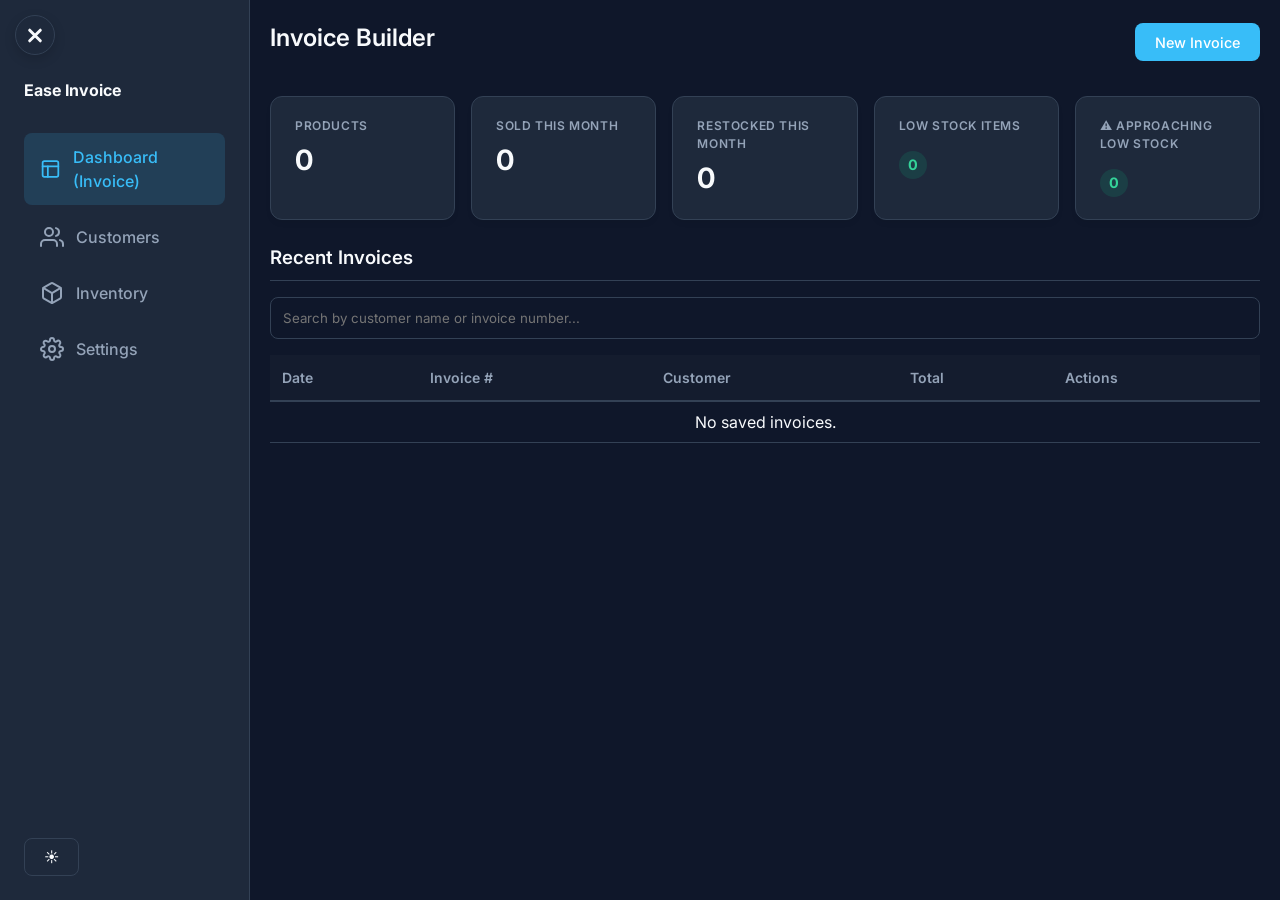
==== index.html @ 636b8e59 "Add Customers directory and DB store Implements a full Customers Directory: new UI (nav link, list, " ====
<!doctype html>
<html lang="en">
  <head>
    <meta charset="UTF-8" />
    <meta name="viewport" content="width=device-width, initial-scale=1.0" />
    <title>Ease Invoice</title>
    <link rel="stylesheet" href="css/style.css" />
    <link
      href="https://fonts.googleapis.com/css2?family=Inter:wght@400;500;600;700&display=swap"
      rel="stylesheet"
    />
    <link rel="manifest" href="manifest.json" />
  </head>
  <body class="theme-dark">
    <!-- App Layout Shell -->
    <div class="app-container sidebar-visible" id="app-container">
      <!-- Sidebar Toggle Button (3 horizontal circular lines) -->
      <button class="sidebar-toggle no-print" id="sidebar-toggle" aria-label="Toggle Sidebar Menu">
        <span></span>
        <span></span>
        <span></span>
      </button>

      <!-- Sidebar Overlay for mobile views -->
      <div class="sidebar-overlay" id="sidebar-overlay"></div>

      <!-- Sidebar / Nav (Hidden during print) -->
      <aside class="sidebar no-print">
        <div class="logo-container">
          <img
            id="nav-logo"
            src=""
            alt="Business Logo"
            style="display: none"
            class="nav-logo-img"
          />
          <h2 id="nav-biz-name">Ease Invoice</h2>
        </div>
        <nav class="main-nav">
          <a
            href="#dashboard"
            class="nav-link active"
            data-target="view-dashboard"
          >
            <svg
              viewBox="0 0 24 24"
              width="24"
              height="24"
              stroke="currentColor"
              stroke-width="2"
              fill="none"
              stroke-linecap="round"
              stroke-linejoin="round"
            >
              <rect x="3" y="3" width="18" height="18" rx="2" ry="2"></rect>
              <line x1="3" y1="9" x2="21" y2="9"></line>
              <line x1="9" y1="21" x2="9" y2="9"></line>
            </svg>
            Dashboard (Invoice)
          </a>
          <a href="#customers" class="nav-link" data-target="view-customers">
            <svg
              viewBox="0 0 24 24"
              width="24"
              height="24"
              stroke="currentColor"
              stroke-width="2"
              fill="none"
              stroke-linecap="round"
              stroke-linejoin="round"
            >
              <path d="M17 21v-2a4 4 0 0 0-4-4H5a4 4 0 0 0-4 4v2"></path>
              <circle cx="9" cy="7" r="4"></circle>
              <path d="M23 21v-2a4 4 0 0 0-3-3.87"></path>
              <path d="M16 3.13a4 4 0 0 1 0 7.75"></path>
            </svg>
            Customers
          </a>
          <a href="#inventory" class="nav-link" data-target="view-inventory">
            <svg
              viewBox="0 0 24 24"
              width="24"
              height="24"
              stroke="currentColor"
              stroke-width="2"
              fill="none"
              stroke-linecap="round"
              stroke-linejoin="round"
            >
              <path
                d="M21 16V8a2 2 0 0 0-1-1.73l-7-4a2 2 0 0 0-2 0l-7 4A2 2 0 0 0 3 8v8a2 2 0 0 0 1 1.73l7 4a2 2 0 0 0 2 0l7-4A2 2 0 0 0 21 16z"
              ></path>
              <polyline points="3.27 6.96 12 12.01 20.73 6.96"></polyline>
              <line x1="12" y1="22.08" x2="12" y2="12"></line>
            </svg>
            Inventory
            <span class="nav-low-stock-dot" style="display:none;" title="Low stock products"></span>
          </a>
          <a href="#settings" class="nav-link" data-target="view-settings">
            <svg
              viewBox="0 0 24 24"
              width="24"
              height="24"
              stroke="currentColor"
              stroke-width="2"
              fill="none"
              stroke-linecap="round"
              stroke-linejoin="round"
            >
              <circle cx="12" cy="12" r="3"></circle>
              <path
                d="M19.4 15a1.65 1.65 0 0 0 .33 1.82l.06.06a2 2 0 0 1 0 2.83 2 2 0 0 1-2.83 0l-.06-.06a1.65 1.65 0 0 0-1.82-.33 1.65 1.65 0 0 0-1 1.51V21a2 2 0 0 1-2 2 2 2 0 0 1-2-2v-.09A1.65 1.65 0 0 0 9 19.4a1.65 1.65 0 0 0-1.82.33l-.06.06a2 2 0 0 1-2.83 0 2 2 0 0 1 0-2.83l.06-.06a1.65 1.65 0 0 0 .33-1.82 1.65 1.65 0 0 0-1.51-1H3a2 2 0 0 1-2-2 2 2 0 0 1 2-2h.09A1.65 1.65 0 0 0 4.6 9a1.65 1.65 0 0 0-.33-1.82l-.06-.06a2 2 0 0 1 0-2.83 2 2 0 0 1 2.83 0l.06.06a1.65 1.65 0 0 0 1.82.33H9a1.65 1.65 0 0 0 1-1.51V3a2 2 0 0 1 2-2 2 2 0 0 1 2 2v.09a1.65 1.65 0 0 0 1 1.51 1.65 1.65 0 0 0 1.82-.33l.06-.06a2 2 0 0 1 2.83 0 2 2 0 0 1 0 2.83l-.06.06a1.65 1.65 0 0 0-.33 1.82V9a1.65 1.65 0 0 0 1.51 1H21a2 2 0 0 1 2 2 2 2 0 0 1-2 2h-.09a1.65 1.65 0 0 0-1.51 1z"
              ></path>
            </svg>
            Settings
          </a>
        </nav>
        <div class="sidebar-footer">
          <button id="theme-toggle" class="btn btn-outline">
            <span class="light-icon" style="display: none">🌙</span>
            <span class="dark-icon">☀️</span>
          </button>
        </div>
        <!-- Drag handle for resizing the sidebar -->
        <div class="sidebar-resizer" id="sidebar-resizer" aria-hidden="true" title="Drag to resize sidebar"></div>
      </aside>

      <!-- Main Content Area -->
      <main class="main-content">
        <!-- Dashboard / Invoice View -->
        <section id="view-dashboard" class="view active">
          <header class="view-header no-print">
            <h1>Invoice Builder</h1>
            <button class="btn btn-primary" id="btn-new-invoice">
              New Invoice
            </button>
          </header>

          <div class="view-body">
            <!-- Invoice Form (Hidden initially, toggled with New Invoice) -->
            <div id="invoice-editor" class="card" style="display: none">
              <div class="invoice-header-print print-only" id="print-header">
                <!-- Populated on print from profile -->
              </div>

              <div class="invoice-meta no-print">
                <div class="form-group">
                  <label>Invoice Date</label>
                  <input type="date" id="inv-date" />
                </div>
                <div class="form-group">
                  <label>Invoice No. (Auto/Custom)</label>
                  <input
                    type="text"
                    id="inv-number"
                    placeholder="Leave empty for auto"
                  />
                </div>
              </div>

              <div class="customer-section">
                <h3 class="section-title">Customer Details</h3>
                <div class="grid-2">
                  <div class="form-group">
                    <label>Customer Name</label>
                    <input type="text" id="cust-name" required />
                  </div>
                  <div class="form-group">
                    <label>Phone Number</label>
                    <input type="tel" id="cust-phone" />
                  </div>
                  <div class="form-group">
                    <label>Email (Optional)</label>
                    <input type="email" id="cust-email" />
                  </div>
                  <div class="form-group">
                    <label>Address</label>
                    <input type="text" id="cust-address" />
                  </div>
                </div>
              </div>

              <div class="items-section">
                <h3 class="section-title">Line Items</h3>
                <div class="table-responsive">
                  <table class="items-table" id="invoice-items-table">
                    <thead>
                      <tr>
                        <th style="min-width: 200px">Item/Product</th>
                        <th width="15%">Company</th>
                        <th width="15%">Variant</th>
                        <th width="8%">Qty</th>
                        <th width="10%">Stock</th>
                        <th width="12%">Price</th>
                        <th width="8%">GST %</th>
                        <th width="12%">Discount</th>
                        <th width="12%">Total</th>
                        <th width="5%" class="no-print"></th>
                      </tr>
                    </thead>
                    <tbody id="invoice-items-body">
                      <!-- Rows added dynamically -->
                    </tbody>
                  </table>
                </div>
                <button
                  class="btn btn-outline btn-sm no-print"
                  id="btn-add-item"
                >
                  + Add Item
                </button>
              </div>

              <div class="invoice-totals grid-2">
                <div>
                  <!-- General Invoice Discount -->
                  <div class="form-group no-print">
                    <label>Invoice Level Discount (Flat)</label>
                    <input
                      type="number"
                      id="inv-discount-total"
                      value="0"
                      step="0.01"
                    />
                  </div>
                </div>
                <div class="totals-summary">
                  <div class="summary-row">
                    <span>Subtotal:</span>
                    <span id="summ-subtotal">₹0.00</span>
                  </div>
                  <div class="summary-row">
                    <span>GST Amount:</span>
                    <span id="summ-gst">₹0.00</span>
                  </div>
                  <div class="summary-row">
                    <span>Item Discounts:</span>
                    <span id="summ-item-discount">-₹0.00</span>
                  </div>
                  <div class="summary-row">
                    <span>Invoice Discount:</span>
                    <span id="summ-inv-discount">-₹0.00</span>
                  </div>
                  <div class="summary-row grand-total">
                    <span>Grand Total:</span>
                    <span id="summ-total">₹0.00</span>
                  </div>
                </div>
              </div>

              <div class="invoice-actions no-print">
                <button class="btn btn-secondary" id="btn-cancel-invoice">
                  Cancel
                </button>
                <button class="btn btn-outline" id="btn-print-invoice">
                  Print
                </button>
                <button class="btn btn-primary" id="btn-save-invoice">
                  Save & Finalize
                </button>
              </div>
            </div>

            <!-- Dashboard Stats Cards -->
            <div id="dashboard-stats" class="stats-grid no-print">
              <div class="stat-card" data-action="inventory">
                <span class="stat-label">Products</span>
                <span class="stat-value" id="stat-products">—</span>
              </div>
              <div class="stat-card" data-action="sales-history">
                <span class="stat-label">Sold This Month</span>
                <span class="stat-value" id="stat-sold">—</span>
              </div>
              <div class="stat-card" data-action="restock-history">
                <span class="stat-label">Restocked This Month</span>
                <span class="stat-value" id="stat-restocked">—</span>
              </div>
              <div class="stat-card" data-action="low-stock">
                <span class="stat-label">Low Stock Items</span>
                <span class="stat-value" id="stat-low-stock">—</span>
              </div>
              <div class="stat-card" data-action="approaching-low-stock">
                <span class="stat-label">⚠ Approaching Low Stock</span>
                <span class="stat-value" id="stat-approaching-low">—</span>
              </div>
            </div>

            <!-- Invoice History List -->
            <div id="invoice-history" class="no-print">
              <h3 class="section-title">Recent Invoices</h3>
              <div class="search-bar" style="margin-bottom: 1rem">
                <input
                  type="text"
                  id="search-history"
                  placeholder="Search by customer name or invoice number..."
                  class="form-control"
                />
              </div>
              <div class="table-responsive">
                <table class="data-table" id="history-table">
                  <thead>
                    <tr>
                      <th>Date</th>
                      <th>Invoice #</th>
                      <th>Customer</th>
                      <th>Total</th>
                      <th>Actions</th>
                    </tr>
                  </thead>
                  <tbody id="history-body">
                    <!-- Dynamically populated -->
                  </tbody>
                </table>
              </div>
            </div>
          </div>
        </section>

        <!-- Inventory View -->
        <section id="view-inventory" class="view" style="display: none">
          <header class="view-header">
            <h1>Inventory Database</h1>
            <button class="btn btn-primary" id="btn-add-product">
              Add Product
            </button>
          </header>

          <div class="view-body">
            <!-- Inventory Restock Panel -->
            <div id="inventory-restock-panel" class="inline-restock-panel" style="display:none; margin-bottom: 1rem;">
              <div class="inline-restock-header">
                <span class="inline-restock-title">+ Restock: <strong id="inv-restock-product-name"></strong></span>
                <button class="btn btn-sm btn-outline" id="btn-cancel-inv-restock">✕ Cancel</button>
              </div>
              <div class="inline-restock-form">
                <div class="inline-restock-info">
                  <span>Current Stock: <strong id="inv-restock-current-stock"></strong></span>
                </div>
                <div class="inline-restock-input-row">
                  <label for="inv-restock-qty-input">Quantity to add:</label>
                  <input type="number" id="inv-restock-qty-input" min="1" value="10" class="form-control" style="width:100px;">
                  <button class="btn btn-secondary btn-sm" id="btn-confirm-inv-restock">Confirm Restock</button>
                </div>
                <div class="restock-presets">
                  <button class="restock-preset-btn" data-qty="5" data-target="inv-restock-qty-input">+5</button>
                  <button class="restock-preset-btn" data-qty="10" data-target="inv-restock-qty-input">+10</button>
                  <button class="restock-preset-btn" data-qty="25" data-target="inv-restock-qty-input">+25</button>
                  <button class="restock-preset-btn" data-qty="50" data-target="inv-restock-qty-input">+50</button>
                  <button class="restock-preset-btn" data-qty="100" data-target="inv-restock-qty-input">+100</button>
                </div>
                <div class="inline-restock-preview" id="inv-restock-preview"></div>
              </div>
            </div>

            <!-- Product Form Modal/Section -->
            <div
              id="product-editor"
              class="card"
              style="display: none; margin-bottom: 2rem"
            >
              <h3 id="product-form-title" class="section-title">
                Add New Product
              </h3>
              <form id="form-product">
                <input type="hidden" id="prod-id" />
                <div class="grid-2">
                  <div class="form-group">
                    <label>Product Name*</label>
                    <input type="text" id="prod-name" required />
                  </div>
                  <div class="form-group">
                    <label>Manufacturer/Company</label>
                    <input type="text" id="prod-company" />
                  </div>
                  <div class="form-group">
                    <label>Variant / Size / Unit</label>
                    <input
                      type="text"
                      id="prod-variant"
                      placeholder="e.g. 5ml, XXL, Box of 10"
                    />
                  </div>
                  <div class="form-group">
                    <label>Unit Price (₹)*</label>
                    <input type="number" id="prod-price" required step="0.01" />
                  </div>
                  <div class="form-group">
                    <label>Default GST %</label>
                    <input type="number" id="prod-gst" value="0" step="0.1" />
                  </div>
                  <div class="form-group">
                    <label>Default Discount (₹)</label>
                    <input type="number" id="prod-discount" value="0" step="0.01" />
                  </div>
                  <div class="form-group">
                    <label>Current Stock Quantity*</label>
                    <input type="number" id="prod-stock" required value="0" />
                  </div>
                  <div class="form-group">
                    <label>Low Stock Alert Threshold</label>
                    <input type="number" id="prod-threshold" value="5" />
                  </div>
                </div>
                <div
                  class="form-actions"
                  style="margin-top: 1rem; display: flex; gap: 1rem"
                >
                  <button
                    type="button"
                    class="btn btn-secondary"
                    id="btn-cancel-product"
                  >
                    Cancel
                  </button>
                  <button type="submit" class="btn btn-primary">
                    Save Product
                  </button>
                </div>
              </form>
            </div>

            <div class="search-bar" style="margin-bottom: 1rem; display: flex; gap: 0.75rem; align-items: center;">
              <input
                type="text"
                id="search-inventory"
                placeholder="Search by name, company, variant..."
                class="form-control"
                style="flex: 1;"
              />
              <button class="btn btn-outline btn-sm" onclick="InventoryManager.showAllHistory()">📋 Full History</button>
            </div>

            <div class="inventory-color-legend">
              <span class="legend-label">Border Colors:</span>
              <span class="legend-item legend-item--danger">
                <span class="legend-swatch"></span>
                Low Stock
              </span>
              <span class="legend-item legend-item--warning">
                <span class="legend-swatch"></span>
                Approaching Low
              </span>
              <span class="legend-item legend-item--primary">
                <span class="legend-swatch"></span>
                Sufficient Stock
              </span>
            </div>

            <div class="table-responsive">
              <table class="data-table" id="inventory-table">
                <thead>
                  <tr>
                    <th>Name</th>
                    <th>Company</th>
                    <th>Variant</th>
                    <th>Price</th>
                    <th>Stock</th>
                    <th>Last Sold</th>
                    <th>Actions</th>
                  </tr>
                </thead>
                <tbody id="inventory-body">
                  <!-- Dynamically populated -->
                </tbody>
              </table>
            </div>
          </div>
        </section>

        <!-- Customers View -->
        <section id="view-customers" class="view" style="display: none">
          <header class="view-header no-print">
            <h1>Customers Directory</h1>
            <div class="header-actions">
              <button class="btn btn-primary" id="btn-add-customer">
                + Add Customer
              </button>
            </div>
          </header>

          <div class="view-body">
            <!-- Customer Stats Summary Cards -->
            <div class="stats-grid no-print" style="margin-bottom: 1.5rem;">
              <div class="stat-card">
                <span class="stat-label">👥 Total Customers</span>
                <span class="stat-value" id="stat-total-customers">0</span>
              </div>
              <div class="stat-card">
                <span class="stat-label">🛍️ Active Buyers</span>
                <span class="stat-value" id="stat-active-buyers">0</span>
              </div>
              <div class="stat-card">
                <span class="stat-label">👑 Top Buyer</span>
                <span class="stat-value" id="stat-top-buyer" style="font-size: 1rem;">None</span>
              </div>
            </div>

            <!-- Toolbar: Search & Filters -->
            <div class="card no-print" style="margin-bottom: 1.25rem; padding: 1.25rem;">
              <div class="customer-toolbar">
                <div class="search-box" style="flex: 1; min-width: 260px;">
                  <input
                    type="text"
                    id="customer-search-input"
                    class="form-control"
                    placeholder="Search by customer name, phone, email, address..."
                  />
                </div>
                <div class="filter-pills" style="display: flex; gap: 0.5rem; flex-wrap: wrap;">
                  <button class="btn btn-outline customer-filter-btn active" data-filter="all">All Customers</button>
                  <button class="btn btn-outline customer-filter-btn part-time-highlight" data-filter="part-time" id="btn-filter-part-time" title="View buyers who purchase products the most">⭐ Part time customer</button>
                  <button class="btn btn-outline customer-filter-btn" data-filter="email">Has Email</button>
                  <button class="btn btn-outline customer-filter-btn" data-filter="phone">Has Phone</button>
                  <button class="btn btn-outline btn-sm" id="btn-export-customers-csv" title="Export the current customer list (all or filtered) as CSV">📥 Export CSV</button>
                </div>
              </div>
            </div>

            <!-- Floating / Bulk Action Bar -->
            <div id="bulk-action-bar" class="bulk-action-bar card no-print" style="display: none; margin-bottom: 1.25rem; padding: 0.75rem 1.25rem; background: var(--card-bg); border: 1px solid var(--accent-glow, #3b82f6); border-radius: 8px;">
              <div class="bulk-info" style="display: flex; align-items: center; gap: 0.75rem;">
                <span class="bulk-badge" style="font-weight: 600;"><span id="selected-customers-count">0</span> Selected</span>
              </div>
              <div class="bulk-actions-buttons" style="display: flex; gap: 0.5rem; flex-wrap: wrap; margin-left: auto;">
                <button class="btn btn-secondary btn-sm" id="btn-bulk-copy-emails" title="Copy selected emails to clipboard">
                  📧 Copy Emails
                </button>
                <button class="btn btn-secondary btn-sm" id="btn-bulk-copy-phones" title="Copy selected phone numbers to clipboard">
                  📞 Copy Phone Numbers
                </button>
                <button class="btn btn-secondary btn-sm" id="btn-bulk-copy-addresses" title="Copy selected addresses to clipboard">
                  📍 Copy Addresses
                </button>
                <button class="btn btn-danger btn-sm" id="btn-bulk-delete" title="Delete selected customers">
                  🗑️ Delete Selected
                </button>
              </div>
            </div>

            <!-- Customers Directory Table -->
            <div class="card">
              <div class="table-responsive">
                <table class="data-table customer-table">
                  <thead>
                    <tr>
                      <th width="4%" style="text-align: center;">
                        <input type="checkbox" id="select-all-customers" title="Select All Customers" />
                      </th>
                      <th width="22%">Customer Name</th>
                      <th width="20%">Email Address</th>
                      <th width="16%">Phone Number</th>
                      <th width="22%">Address</th>
                      <th width="16%">Total Purchases</th>
                      <th width="10%" class="no-print" style="text-align: right;">Actions</th>
                    </tr>
                  </thead>
                  <tbody id="customers-table-body">
                    <!-- Populated dynamically via JS -->
                  </tbody>
                </table>
              </div>
            </div>
          </div>
        </section>

        <!-- Customer Add/Edit Modal -->
        <div id="modal-customer" class="modal-overlay" style="display: none;">
          <div class="modal-card">
            <div class="modal-header">
              <h3 id="modal-customer-title">Add New Customer</h3>
              <button type="button" class="btn btn-sm btn-outline modal-close-btn modal-close">&times;</button>
            </div>
            <form id="form-customer">
              <input type="hidden" id="cust-modal-id" />
              <div class="modal-body">
                <div class="form-group" style="margin-bottom: 1rem;">
                  <label>Customer Name *</label>
                  <input type="text" id="cust-modal-name" class="form-control" required placeholder="Enter full name" />
                </div>
                <div class="grid-2" style="margin-bottom: 1rem;">
                  <div class="form-group">
                    <label>Phone Number</label>
                    <input type="tel" id="cust-modal-phone" class="form-control" placeholder="e.g. +91 9876543210" />
                  </div>
                  <div class="form-group">
                    <label>Email Address</label>
                    <input type="email" id="cust-modal-email" class="form-control" placeholder="e.g. customer@example.com" />
                  </div>
                </div>
                <div class="form-group">
                  <label>Address</label>
                  <textarea id="cust-modal-address" class="form-control" rows="3" placeholder="Enter complete billing/shipping address"></textarea>
                </div>
              </div>
              <div class="modal-footer" style="margin-top: 1.5rem; display: flex; justify-content: flex-end; gap: 0.5rem;">
                <button type="button" class="btn btn-outline btn-cancel-modal">Cancel</button>
                <button type="submit" class="btn btn-primary">Save Customer</button>
              </div>
            </form>
          </div>
        </div>

        <!-- Customer Purchase History Modal -->
        <div id="modal-customer-history" class="modal-overlay" style="display: none;">
          <div class="modal-card" style="max-width: 860px;">
            <div class="modal-header">
              <h3 class="modal-title" id="customer-history-title">🧾 Purchase History</h3>
              <button type="button" class="btn btn-sm btn-outline modal-close-btn modal-history-close" title="Close">&times;</button>
            </div>
            <div class="modal-body">
              <!-- Customer summary strip -->
              <div class="customer-history-summary" id="customer-history-summary"></div>
              <div class="table-responsive">
                <table class="data-table" id="customer-history-table">
                  <thead>
                    <tr>
                      <th>Date</th>
                      <th>Invoice #</th>
                      <th>Items</th>
                      <th>Total</th>
                      <th class="no-print" style="text-align: right;">Actions</th>
                    </tr>
                  </thead>
                  <tbody id="customer-history-body">
                    <!-- Populated dynamically via JS -->
                  </tbody>
                </table>
              </div>
            </div>
            <div class="modal-footer">
              <button type="button" class="btn btn-secondary modal-history-close">Close</button>
            </div>
          </div>
        </div>

        <!-- Settings View -->
        <section id="view-settings" class="view" style="display: none">
          <header class="view-header">
            <h1>Settings & Profile</h1>
          </header>

          <div class="view-body grid-2">
            <div class="card">
              <h3 class="section-title">Business Profile</h3>
              <form id="form-profile">
                <div class="form-group">
                  <label>Business Name</label>
                  <input type="text" id="biz-name" required />
                </div>
                <div class="form-group">
                  <label>Business Address</label>
                  <textarea id="biz-address" rows="3"></textarea>
                </div>
                <div class="form-group">
                  <label>GSTIN / Tax ID</label>
                  <input type="text" id="biz-gstin" />
                </div>
                <div class="form-group">
                  <label>Phone</label>
                  <input type="text" id="biz-phone" />
                </div>
                <div class="form-group">
                  <label>Invoice Prefix (e.g. INV-)</label>
                  <input type="text" id="biz-prefix" value="INV-" />
                </div>
                <div class="form-group">
                  <label>Business Logo</label>
                  <input type="file" id="biz-logo" accept="image/*" />
                  <div id="logo-preview-container" style="margin-top: 10px">
                    <img id="logo-preview" style="display: none" />
                  </div>
                </div>
                <div class="form-group">
                  <label>Logo Shape / Style</label>
                  <select id="biz-logo-shape" class="form-control">
                    <option value="banner">
                      Horizontal Banner (Best for wide images)
                    </option>
                    <option value="circle">
                      Circular Icon (Best for square logos)
                    </option>
                    <option value="square">Square / Rounded Box</option>
                  </select>
                </div>
                <div class="form-group" style="margin-top: 1rem;">
                  <label class="toggle-label">
                    <input type="checkbox" id="biz-print-logo" checked>
                    <span class="toggle-slider"></span>
                    <span class="toggle-text">Show logo on final invoice</span>
                  </label>
                </div>
                <button type="submit" class="btn btn-primary">
                  Save Profile
                </button>
              </form>
            </div>

            <div class="card">
              <h3 class="section-title">✨ Hover Effects</h3>
              <p class="text-muted" style="margin-bottom:1rem;">
                Adjust the glow intensity when hovering over items.
              </p>
              <div class="form-group">
                <label class="glow-intensity-label">
                  <span>Normal items (blue glow)</span>
                  <span class="glow-intensity-value" id="glow-normal-value">25%</span>
                </label>
                <input type="range" id="glow-normal-intensity" class="glow-intensity-slider" min="0" max="100" value="25">
              </div>
              <div class="form-group">
                <label class="glow-intensity-label">
                  <span>Low-stock items (red glow)</span>
                  <span class="glow-intensity-value" id="glow-lowstock-value">35%</span>
                </label>
                <input type="range" id="glow-lowstock-intensity" class="glow-intensity-slider" min="0" max="100" value="35">
              </div>
              <p class="text-muted" style="font-size:0.8rem; margin-top:0.5rem;">
                💡 Set to 0% to disable the glow effect.
              </p>
              <div class="form-group" style="margin-top:0.75rem; padding-top:0.75rem; border-top:1px solid var(--border-color);">
                <label class="toggle-label">
                  <input type="checkbox" id="toggle-pulsing-border" checked>
                  <span class="toggle-slider"></span>
                  <span class="toggle-text">Show pulsing border on low-stock items</span>
                </label>
              </div>
              <div class="form-group" style="margin-top:0.75rem; padding-top:0.75rem; border-top:1px solid var(--border-color);">
                <label style="font-size:0.85rem; font-weight:500; color:var(--text-muted); display:block; margin-bottom:0.5rem;">Pulsing border speed</label>
                <div class="speed-picker" id="pulsing-speed-picker">
                  <input type="radio" name="pulsing-speed" id="speed-slow" value="slow">
                  <label for="speed-slow" class="speed-picker-label">🐢 Slow</label>
                  <input type="radio" name="pulsing-speed" id="speed-normal" value="normal">
                  <label for="speed-normal" class="speed-picker-label">▶ Normal</label>
                  <input type="radio" name="pulsing-speed" id="speed-fast" value="fast">
                  <label for="speed-fast" class="speed-picker-label">🐇 Fast</label>
                </div>
              </div>
              <div class="form-group" style="margin-top:0.75rem; padding-top:0.75rem; border-top:1px solid var(--border-color); text-align:center;">
                <button class="btn btn-outline btn-sm" id="btn-reset-visual-settings" style="width:100%;">↺ Reset all settings to defaults</button>
              </div>
            </div>

            <div class="card">
              <h3 class="section-title">Data Management</h3>
              <p class="text-muted">
                Your data is stored locally in your browser. Backup regularly to
                avoid data loss.
              </p>

              <div
                class="data-actions"
                style="
                  margin-top: 1.5rem;
                  display: flex;
                  flex-direction: column;
                  gap: 1rem;
                "
              >
                <button class="btn btn-outline" id="btn-export-data">
                  📥 Export Data (Backup)
                </button>

                <div
                  class="import-section"
                  style="
                    border: 1px dashed var(--border-color);
                    padding: 1rem;
                    border-radius: var(--radius);
                  "
                >
                  <h4>Restore Data</h4>
                  <input
                    type="file"
                    id="import-file"
                    accept=".json"
                    style="margin-bottom: 0.5rem"
                    class="form-control"
                  />
                  <button
                    class="btn btn-secondary"
                    id="btn-import-data"
                    style="margin-top: 0.5rem"
                  >
                    📤 Import Data
                  </button>
                  <small
                    class="text-error"
                    style="display: block; margin-top: 0.5rem"
                    >Warning: This will overwrite existing data!</small
                  >
                </div>

                <div
                  class="danger-zone"
                  style="
                    border: 1px solid var(--danger);
                    padding: 1rem;
                    border-radius: var(--radius);
                    margin-top: 1rem;
                  "
                >
                  <h4 class="text-error" style="margin-top: 0">Danger Zone</h4>
                  <button class="btn btn-danger" id="btn-clear-data">
                    Reset All Data
                  </button>
                  <button
                    class="btn btn-outline"
                    id="btn-clear-stock-history"
                    style="margin-top: 0.5rem"
                  >
                    Delete Stock History Log
                  </button>
                </div>
              </div>
            </div>
          </div>
        </section>
      </main>
    </div>

    <!-- Stock History Modal -->
    <div id="stock-history-modal" class="modal-overlay" style="display:none;">
      <div class="modal-card">
        <div class="modal-header">
          <h3 class="modal-title">Stock History</h3>
          <button class="btn btn-sm btn-outline modal-close-btn" onclick="document.getElementById('stock-history-modal').style.display='none'">✕</button>
        </div>
        <div class="modal-body">
          <!-- Filter bar: date range + type -->
          <div class="history-filter-bar">
            <div class="filter-group">
              <label for="filter-history-from">From</label>
              <input type="date" id="filter-history-from" class="form-control filter-date">
            </div>
            <div class="filter-group">
              <label for="filter-history-to">To</label>
              <input type="date" id="filter-history-to" class="form-control filter-date">
            </div>
            <div class="filter-group">
              <label for="filter-history-type">Type</label>
              <select id="filter-history-type" class="form-control filter-type">
                <option value="">All Types</option>
                <option value="sale">Sales</option>
                <option value="restock">Restocks</option>
                <option value="restore">Restores</option>
              </select>
            </div>
            <button class="btn btn-outline btn-sm" id="btn-clear-history-filter" style="align-self:flex-end;">Clear</button>
            <div class="download-dropdown" id="download-dropdown" style="align-self:flex-end; position:relative;">
              <button class="btn btn-outline btn-sm" id="btn-download-dropdown-toggle">📥 Download ▾</button>
              <div class="download-dropdown-menu" id="btn-download-dropdown-menu" style="display:none;">
                <button class="download-dropdown-item" id="btn-export-history-xlsx">📊 Export as XLSX</button>
                <button class="download-dropdown-item" id="btn-export-history-pdf">📄 Export as PDF</button>
                <button class="download-dropdown-item" id="btn-export-history-svg">📈 Export Chart as SVG</button>
                <button class="download-dropdown-item" id="btn-export-history-csv">📋 Export as CSV</button>
              </div>
            </div>
          </div>
          <!-- History table populated dynamically -->
          <div id="stock-history-content">
            <!-- Populated dynamically -->
          </div>
        </div>
        <div class="modal-footer">
          <button class="btn btn-secondary" onclick="document.getElementById('stock-history-modal').style.display='none'">Close</button>
        </div>
      </div>
    </div>

    <!-- Low Stock Items Modal -->
    <div id="low-stock-modal" class="modal-overlay" style="display:none;">
      <div class="modal-card" style="max-width:800px;">
        <div class="modal-header">
          <h3 class="modal-title">⚠️ Low Stock Items <span id="low-stock-count" class="badge badge-danger" style="font-size:0.8rem; margin-left:0.5rem;">0</span></h3>
          <button class="btn btn-sm btn-outline modal-close-btn" onclick="document.getElementById('low-stock-modal').style.display='none'; InventoryManager._resetBulkSelection(); document.getElementById('bulk-restock-panel').style.display='none';">✕</button>
        </div>
        <div class="modal-body">
          <!-- Inline Restock Panel (hidden by default) -->
          <div id="inline-restock-panel" class="inline-restock-panel" style="display:none;">
            <div class="inline-restock-header">
              <span class="inline-restock-title">+ Restock: <strong id="restock-product-name"></strong></span>
              <button class="btn btn-sm btn-outline" id="btn-cancel-restock">✕ Cancel</button>
            </div>
            <div class="inline-restock-form">
              <div class="inline-restock-info">
                <span>Current Stock: <strong id="restock-current-stock"></strong></span>
                <span>Threshold: <strong id="restock-threshold"></strong></span>
              </div>
              <div class="inline-restock-input-row">
                <label for="restock-qty-input">Quantity to add:</label>
                <input type="number" id="restock-qty-input" min="1" value="10" class="form-control" style="width:100px;">
                <button class="btn btn-secondary btn-sm" id="btn-confirm-restock">Confirm Restock</button>
              </div>
              <div class="restock-presets">
                <button class="restock-preset-btn" data-qty="5">+5</button>
                <button class="restock-preset-btn" data-qty="10">+10</button>
                <button class="restock-preset-btn" data-qty="25">+25</button>
                <button class="restock-preset-btn" data-qty="50">+50</button>
                <button class="restock-preset-btn" data-qty="100">+100</button>
              </div>
              <div class="inline-restock-preview" id="restock-preview"></div>
            </div>
          </div>
          <!-- Bulk Restock Panel (hidden by default) -->
          <div id="bulk-restock-panel" class="bulk-restock-panel" style="display:none;">
            <div class="bulk-restock-header">
              <span class="bulk-restock-title">📦 Bulk Restock — <strong id="bulk-selected-count">0</strong> items selected</span>
              <button class="btn btn-sm btn-outline" id="btn-cancel-bulk-restock">✕ Cancel</button>
            </div>
            <div class="bulk-restock-form">
              <div class="bulk-restock-input-row">
                <label for="bulk-restock-qty-input">Quantity to add per item:</label>
                <input type="number" id="bulk-restock-qty-input" min="1" value="10" class="form-control" style="width:100px;">
                <button class="btn btn-primary btn-sm" id="btn-confirm-bulk-restock">Restock All Selected</button>
              </div>
              <div class="restock-presets">
                <button class="restock-preset-btn" data-qty="5" data-target="bulk-restock-qty-input">+5</button>
                <button class="restock-preset-btn" data-qty="10" data-target="bulk-restock-qty-input">+10</button>
                <button class="restock-preset-btn" data-qty="25" data-target="bulk-restock-qty-input">+25</button>
                <button class="restock-preset-btn" data-qty="50" data-target="bulk-restock-qty-input">+50</button>
                <button class="restock-preset-btn" data-qty="100" data-target="bulk-restock-qty-input">+100</button>
              </div>
              <div class="bulk-restock-preview" id="bulk-restock-preview"></div>
              <div class="bulk-restock-items" id="bulk-restock-items"></div>
            </div>
          </div>
          <div class="table-responsive">
            <table class="data-table" id="low-stock-table">
              <thead>
                <tr>
                  <th style="width:40px;"><input type="checkbox" id="bulk-select-all" title="Select all"></th>
                  <th>Product</th>
                  <th>Company</th>
                  <th>Price</th>
                  <th>Stock / Threshold</th>
                  <th>Actions</th>
                </tr>
              </thead>
              <tbody id="low-stock-body">
                <!-- Populated dynamically -->
              </tbody>
            </table>
          </div>
        </div>
        <div class="modal-footer">
          <button class="btn btn-secondary" onclick="document.getElementById('low-stock-modal').style.display='none'; InventoryManager._resetBulkSelection(); document.getElementById('bulk-restock-panel').style.display='none';">Close</button>
        </div>
      </div>
    </div>

    <!-- Bulk Restock Confirmation Modal -->
    <div id="bulk-restock-confirm-modal" class="modal-overlay" style="display:none;">
      <div class="modal-card" style="max-width:600px;">
        <div class="modal-header">
          <h3 class="modal-title">📦 Confirm Bulk Restock</h3>
          <button class="btn btn-sm btn-outline modal-close-btn" onclick="document.getElementById('bulk-restock-confirm-modal').style.display='none'; InventoryManager._pendingBulkRestock = null;">✕</button>
        </div>
        <div class="modal-body">
          <div id="bulk-restock-confirm-summary">
            <!-- Populated dynamically -->
          </div>
        </div>
        <div class="modal-footer">
          <button class="btn btn-secondary" onclick="document.getElementById('bulk-restock-confirm-modal').style.display='none'; InventoryManager._pendingBulkRestock = null;">Cancel</button>
          <button class="btn btn-primary" id="btn-confirm-bulk-restock-execute">✅ Confirm & Execute</button>
        </div>
      </div>
    </div>

    <!-- Autocomplete Dropdown Container -->
    <div id="autocomplete-dropdown" class="autocomplete-dropdown" style="display:none;"></div>

    <!-- Toast Notification Container -->
    <div id="toast-container" class="toast-container no-print"></div>

    <script src="js/utils.js"></script>
    <script src="js/db.js"></script>
    <script src="js/stockHistory.js"></script>
    <script src="js/inventory.js"></script>
    <script src="js/invoice.js"></script>
    <script src="js/customers.js"></script>
    <script src="js/profile.js"></script>
    <script src="js/app.js"></script>
  </body>
</html>
---- css/style.css ----
/* Core Variables & Theming */
:root {
    /* Fonts */
    --font-primary: 'Inter', sans-serif;
    
    /* Layout */
    --sidebar-width: 250px;
    --header-height: 70px;
    --radius: 8px;
    --radius-lg: 12px;
    
    /* Transitions */
    --transition: all 0.3s ease;
}

/* Theme: Light (White with Green & Blue) */
body.theme-light {
    --bg-color: #f4f7f6;
    --surface: #ffffff;
    --text-main: #1e293b;
    --text-muted: #64748b;
    --border-color: #e2e8f0;
    
    --primary: #0ea5e9; /* Blue */
    --primary-hover: #0284c7;
    --secondary: #10b981; /* Green */
    --secondary-hover: #059669;
    --accent: #3b82f6; /* Another blue */
    
    --danger: #ef4444;
    --danger-hover: #dc2626;
    --warning: #f59e0b;
}

/* Theme: Dark (Dark Black with Green & Blue) */
body.theme-dark {
    --bg-color: #0f172a;
    --surface: #1e293b;
    --text-main: #f8fafc;
    --text-muted: #94a3b8;
    --border-color: #334155;
    
    --primary: #38bdf8; /* Light Blue */
    --primary-hover: #0ea5e9;
    --secondary: #34d399; /* Light Green */
    --secondary-hover: #10b981;
    --accent: #60a5fa; /* Another blue */
    
    --danger: #f87171;
    --danger-hover: #ef4444;
    --warning: #fbbf24;
}

/* Base Styles */
* {
    box-sizing: border-box;
    margin: 0;
    padding: 0;
}

body {
    font-family: var(--font-primary);
    background-color: var(--bg-color);
    color: var(--text-main);
    line-height: 1.5;
    transition: background-color var(--transition), color var(--transition);
}

a {
    text-decoration: none;
    color: var(--primary);
}

h1, h2, h3, h4, h5, h6 {
    font-weight: 600;
    margin-bottom: 0.5rem;
    color: var(--text-main);
}

/* Layout */
.app-container {
    display: flex;
    height: 100vh;
    overflow: hidden;
}

/* Sidebar */
.sidebar {
    width: var(--sidebar-width);
    min-width: 180px;
    max-width: 420px;
    background-color: var(--surface);
    border-right: 1px solid var(--border-color);
    display: flex;
    flex-direction: column;
    position: relative; /* needed to position the resizer inside it */
    padding: 5rem 1.5rem 1.5rem 1.5rem;
    transition: width 0.3s cubic-bezier(0.4, 0, 0.2, 1), padding 0.3s cubic-bezier(0.4, 0, 0.2, 1), border-color var(--transition), background-color var(--transition);
    z-index: 1000;
    overflow: clip; /* clips text overflow on collapse, but allows abs-positioned resizer to escape */
}

/* Sidebar drag-to-resize handle */
.sidebar-resizer {
    position: absolute;
    top: 0;
    right: -3px;
    bottom: 0;
    width: 6px;
    cursor: col-resize;
    z-index: 1002;
    background: transparent;
    transition: background 0.2s;
}

.sidebar-resizer:hover,
.sidebar-resizer.is-resizing {
    background: var(--primary);
    opacity: 0.5;
}

/* Prevent text selection while dragging */
body.sidebar-resizing {
    user-select: none;
    cursor: col-resize;
}

.logo-container {
    display: flex;
    align-items: flex-start;
    flex-wrap: wrap;
    gap: 8px;
    margin-bottom: 2rem;
    min-width: 0; /* allows flex children to shrink */
}

.logo-container h2 {
    /* Auto-arrange: let long business names wrap and truncate at 2 lines */
    flex: 1 1 0;
    min-width: 0;
    font-size: 1rem;
    font-weight: 700;
    word-break: break-word;
    overflow-wrap: anywhere;
    display: -webkit-box;
    -webkit-line-clamp: 2;
    -webkit-box-orient: vertical;
    overflow: hidden;
    line-height: 1.3;
    margin-bottom: 0;
}

.nav-logo-img {
    /* Always keep the sidebar logo thumbnail fixed at 40×40 regardless of shape class */
    flex-shrink: 0;
    width: 40px !important;
    height: 40px !important;
    max-width: 40px !important;
    max-height: 40px !important;
    object-fit: contain;
    border-radius: 6px;
}

.main-nav {
    display: flex;
    flex-direction: column;
    gap: 0.5rem;
    flex-grow: 1;
}

.nav-link {
    display: flex;
    align-items: center;
    gap: 12px;
    padding: 0.75rem 1rem;
    color: var(--text-muted);
    border-radius: var(--radius);
    font-weight: 500;
    transition: transform 0.3s cubic-bezier(0.34, 1.56, 0.64, 1), background-color 0.3s ease, color 0.3s ease, box-shadow 0.3s ease;
}

.nav-link:hover {
    background-color: rgba(56, 189, 248, 0.1);
    color: var(--primary);
}

.nav-link.active {
    background-color: rgba(56, 189, 248, 0.15);
    color: var(--primary);
}

.sidebar-footer {
    margin-top: auto;
}

/* Main Content */
.main-content {
    flex-grow: 1;
    overflow-y: auto;
    padding: 1.25rem;
    background-color: var(--bg-color);
    transition: padding 0.3s cubic-bezier(0.4, 0, 0.2, 1);
}

.view {
    max-width: 1200px;
    margin: 0 auto;
    animation: fadeIn 0.3s ease;
}

@keyframes fadeIn {
    from { opacity: 0; transform: translateY(5px); }
    to { opacity: 1; transform: translateY(0); }
}

.view-header {
    display: flex;
    justify-content: space-between;
    align-items: center;
    margin-bottom: 2rem;
}

.section-title {
    margin-bottom: 1rem;
    padding-bottom: 0.5rem;
    border-bottom: 1px solid var(--border-color);
}

/* Components */
.card {
    background-color: var(--surface);
    border: 1px solid var(--border-color);
    border-radius: var(--radius-lg);
    padding: 1.25rem;
    margin-bottom: 1.25rem;
    box-shadow: 0 4px 6px -1px rgba(0, 0, 0, 0.05);
}

/* Forms */
.form-group {
    margin-bottom: 0.75rem;
}

.form-group label {
    display: block;
    margin-bottom: 0.5rem;
    font-size: 0.875rem;
    font-weight: 500;
    color: var(--text-muted);
}

input[type="text"],
input[type="number"],
input[type="email"],
input[type="tel"],
input[type="date"],
textarea,
select,
.form-control {
    width: 100%;
    padding: 0.75rem;
    border: 1px solid var(--border-color);
    border-radius: var(--radius);
    background-color: var(--bg-color);
    color: var(--text-main);
    font-family: inherit;
    transition: border-color var(--transition);
}

input:focus, textarea:focus, select:focus {
    outline: none;
    border-color: var(--primary);
    box-shadow: 0 0 0 3px rgba(56, 189, 248, 0.2);
}

/* Grid Layouts */
.grid-2 {
    display: grid;
    grid-template-columns: 1fr 1fr;
    gap: 1.5rem;
}

/* Buttons */
.btn {
    display: inline-flex;
    align-items: center;
    justify-content: center;
    padding: 0.6rem 1.2rem;
    border-radius: var(--radius);
    font-weight: 500;
    cursor: pointer;
    border: 1px solid transparent;
    transition: var(--transition);
    font-family: inherit;
    font-size: 0.9rem;
}

.btn-sm {
    padding: 0.4rem 0.8rem;
    font-size: 0.8rem;
}

.btn-primary {
    background-color: var(--primary);
    color: #fff;
}

.btn-primary:hover {
    background-color: var(--primary-hover);
}

.btn-secondary {
    background-color: var(--secondary);
    color: #fff;
}

.btn-secondary:hover {
    background-color: var(--secondary-hover);
}

.btn-danger {
    background-color: var(--danger);
    color: #fff;
}

.btn-danger:hover {
    background-color: var(--danger-hover);
}

.btn-outline {
    background-color: transparent;
    border-color: var(--border-color);
    color: var(--text-main);
}

.btn-outline:hover {
    border-color: var(--text-muted);
    background-color: rgba(0,0,0,0.05);
}

body.theme-dark .btn-outline:hover {
    background-color: rgba(255,255,255,0.05);
}

/* Tables */
.table-responsive {
    overflow-x: auto;
    -webkit-overflow-scrolling: touch;
}

/* Stock warning text animation */
@keyframes stockWarningIn {
    from {
        opacity: 0;
        transform: translateY(-6px);
    }
    to {
        opacity: 1;
        transform: translateY(0);
    }
}
.stock-warning {
    animation: stockWarningIn 0.25s ease-out;
}

/* Invoice row stock warning highlight */
#invoice-items-table tbody tr {
    transition: background-color 0.25s ease;
}
#invoice-items-table tbody tr.row-stock-warning {
    background-color: rgba(239, 68, 68, 0.06);
}
body.theme-dark #invoice-items-table tbody tr.row-stock-warning {
    background-color: rgba(248, 113, 113, 0.08);
}

/* Low stock indicator inside invoice rows */
.row-low-stock-warning {
    margin-top: 0.4rem;
    animation: stockWarningIn 0.2s ease-out;
}

.low-stock-indicator {
    display: flex;
    flex-direction: column;
    gap: 0.35rem;
    padding: 0.4rem 0.5rem;
    background-color: rgba(245, 158, 11, 0.08);
    border: 1px solid rgba(245, 158, 11, 0.25);
    border-radius: var(--radius);
    font-size: 0.75rem;
}

.low-stock-indicator .low-stock-icon {
    font-size: 0.8rem;
    line-height: 1;
}

.low-stock-indicator .low-stock-msg {
    font-weight: 500;
    line-height: 1.3;
}

.low-stock-indicator .low-stock-msg strong {
    font-weight: 700;
}

.low-stock-indicator .btn-restock-inline {
    font-size: 0.7rem;
    padding: 0.2rem 0.6rem;
    align-self: flex-start;
    border-color: var(--warning);
    color: var(--warning);
}

.low-stock-indicator .btn-restock-inline:hover {
    background-color: rgba(245, 158, 11, 0.15);
    border-color: var(--warning);
}

/* Quick restock panel inside invoice row */
.low-stock-indicator .quick-restock-panel {
    margin-top: 0.25rem;
    padding: 0.5rem;
    background-color: var(--surface);
    border: 1px solid var(--border-color);
    border-radius: var(--radius);
    animation: restockPanelIn 0.2s cubic-bezier(0.34, 1.56, 0.64, 1);
}

.low-stock-indicator .quick-restock-row {
    display: flex;
    align-items: center;
    gap: 0.35rem;
    flex-wrap: wrap;
}

.low-stock-indicator .quick-restock-row .quick-restock-qty {
    width: 60px !important;
    padding: 0.3rem 0.4rem !important;
    font-size: 0.8rem !important;
    text-align: center;
    font-weight: 600;
}

.low-stock-indicator .quick-restock-row .restock-preset-btn {
    padding: 0.2rem 0.5rem;
    font-size: 0.7rem;
}

.low-stock-indicator .quick-restock-row .btn-sm {
    padding: 0.25rem 0.5rem;
    font-size: 0.75rem;
    min-width: 28px;
}

.stock-value {
    font-weight: 600;
}

/* Override mobile layout for stock cell */
@media (max-width: 768px) {
    #invoice-items-table tbody td.item-stock-billing {
        flex-direction: column;
        align-items: flex-start;
    }
    .low-stock-indicator {
        width: 100%;
    }
}

/* Mobile card layout for invoice items table */
@media (max-width: 768px) {
    /* Hide the normal thead on mobile */
    #invoice-items-table thead {
        display: none;
    }

    /* Each row becomes a card block */
    #invoice-items-table tbody tr {
        display: block;
        background-color: var(--surface);
        border: 1px solid var(--border-color);
        border-radius: var(--radius);
        margin-bottom: 0.75rem;
        padding: 0.5rem 0.75rem;
        box-shadow: 0 2px 6px rgba(0,0,0,0.08);
    }

    /* Each cell becomes a flex row: label on left, input on right */
    #invoice-items-table tbody td {
        display: flex;
        align-items: center;
        justify-content: space-between;
        gap: 0.5rem;
        padding: 0.4rem 0;
        border-bottom: 1px solid var(--border-color);
        font-size: 0.875rem;
    }

    #invoice-items-table tbody td:last-child {
        border-bottom: none;
    }

    /* Label injected via data-label attribute */
    #invoice-items-table tbody td::before {
        content: attr(data-label);
        font-weight: 600;
        color: var(--text-muted);
        font-size: 0.8rem;
        white-space: nowrap;
        min-width: 90px;
        flex-shrink: 0;
    }

    /* Inputs fill the remaining width */
    #invoice-items-table tbody td input.form-control {
        width: auto;
        flex: 1;
        min-width: 0;
        padding: 0.4rem 0.5rem;
        font-size: 0.875rem;
    }

    /* The Total cell text aligns right */
    #invoice-items-table tbody td.item-total {
        font-weight: 700;
        color: var(--primary);
        font-size: 1rem;
        justify-content: space-between;
    }

    /* The delete button cell - no label needed */
    #invoice-items-table tbody td.no-print::before {
        content: '';
        min-width: 0;
    }
    #invoice-items-table tbody td.no-print {
        justify-content: flex-end;
        border-bottom: none;
    }
}


.data-table, .items-table {
    width: 100%;
    border-collapse: collapse;
    margin-bottom: 1rem;
}

.data-table th, .items-table th {
    text-align: left;
    padding: 0.75rem;
    background-color: rgba(0,0,0,0.02);
    border-bottom: 2px solid var(--border-color);
    color: var(--text-muted);
    font-weight: 600;
    font-size: 0.875rem;
}

body.theme-dark .data-table th, body.theme-dark .items-table th {
    background-color: rgba(255,255,255,0.02);
}

.data-table td, .items-table td {
    padding: 0.5rem 0.75rem;
    border-bottom: 1px solid var(--border-color);
    vertical-align: middle;
    transition: background-color 0.3s ease;
}

.data-table tbody tr {
    transition: transform 0.3s cubic-bezier(0.34, 1.56, 0.64, 1), background-color 0.3s ease, box-shadow 0.3s ease;
}

.data-table tbody tr:hover {
    background-color: rgba(56, 189, 248, 0.05);
    z-index: 1;
    position: relative;
}

.data-table tbody tr:hover td {
    background-color: transparent;
}

/* Inventory Tooltip */
.inventory-tooltip {
    position: fixed;
    z-index: 10000;
    background-color: var(--surface);
    border: 1px solid var(--border-color);
    border-radius: var(--radius-lg);
    padding: 1rem 1.25rem;
    box-shadow: 0 12px 32px -8px rgba(0, 0, 0, 0.25);
    pointer-events: none;
    opacity: 0;
    transform: translateY(8px) scale(0.95);
    transition: opacity 0.2s ease, transform 0.2s cubic-bezier(0.34, 1.56, 0.64, 1);
    min-width: 200px;
    max-width: 280px;
}

.inventory-tooltip.visible {
    opacity: 1;
    transform: translateY(0) scale(1);
}

/* Tooltip Glow Effect */
@keyframes glowPulse {
    0%, 100% {
        box-shadow: 0 0 20px 4px rgba(56, 189, 248, 0.35);
    }
    50% {
        box-shadow: 0 0 28px 6px rgba(56, 189, 248, 0.5);
    }
}

.tooltip-glow {
    animation: glowPulse 1.5s ease-in-out infinite;
    border-color: var(--primary) !important;
}

body.theme-light .tooltip-glow {
    animation: glowPulseLight 1.5s ease-in-out infinite;
}

@keyframes glowPulseLight {
    0%, 100% {
        box-shadow: 0 0 20px 4px rgba(14, 165, 233, 0.3);
    }
    50% {
        box-shadow: 0 0 28px 6px rgba(14, 165, 233, 0.45);
    }
}

body.theme-dark .tooltip-glow {
    animation: glowPulseDark 1.5s ease-in-out infinite;
}

@keyframes glowPulseDark {
    0%, 100% {
        box-shadow: 0 0 20px 4px rgba(56, 189, 248, 0.4);
    }
    50% {
        box-shadow: 0 0 28px 6px rgba(56, 189, 248, 0.55);
    }
}

@media (prefers-reduced-motion: reduce) {
    .tooltip-glow {
        animation: none;
        box-shadow: 0 0 20px 4px rgba(56, 189, 248, 0.35) !important;
    }
    body.theme-light .tooltip-glow {
        box-shadow: 0 0 20px 4px rgba(14, 165, 233, 0.3) !important;
    }
    body.theme-dark .tooltip-glow {
        box-shadow: 0 0 20px 4px rgba(56, 189, 248, 0.4) !important;
    }
}

.inventory-tooltip .tooltip-title {
    font-weight: 700;
    font-size: 0.95rem;
    color: var(--text-main);
    margin-bottom: 0.5rem;
    padding-bottom: 0.5rem;
    border-bottom: 1px solid var(--border-color);
}

.inventory-tooltip .tooltip-row {
    display: flex;
    justify-content: space-between;
    align-items: center;
    gap: 1rem;
    padding: 0.25rem 0;
    font-size: 0.85rem;
}

.inventory-tooltip .tooltip-label {
    color: var(--text-muted);
    font-weight: 500;
}

.inventory-tooltip .tooltip-value {
    font-weight: 600;
    color: var(--text-main);
}

.inventory-tooltip .tooltip-value.highlight {
    color: var(--primary);
}

.inventory-tooltip .tooltip-value.danger {
    color: var(--danger);
}

.inventory-tooltip .tooltip-value.success {
    color: var(--secondary);
}

@media (prefers-reduced-motion: reduce) {
    .inventory-tooltip {
        transition: opacity 0.1s ease;
        transform: none;
    }
}

/* Dashboard Stats Grid */
.stats-grid {
    display: grid;
    grid-template-columns: repeat(auto-fit, minmax(180px, 1fr));
    gap: 1rem;
    margin-bottom: 1.5rem;
}

.stat-card {
    background-color: var(--surface);
    border: 1px solid var(--border-color);
    border-radius: var(--radius-lg);
    padding: 1.25rem 1.5rem;
    display: flex;
    flex-direction: column;
    gap: 0.25rem;
    box-shadow: 0 4px 6px -1px rgba(0, 0, 0, 0.05);
    transition: transform 0.3s cubic-bezier(0.34, 1.56, 0.64, 1), box-shadow 0.3s ease;
}

.stat-card[data-action] {
    cursor: pointer;
    user-select: none;
}

.stat-card[data-action]:active {
    transform: scale(0.97);
}

.stat-card .stat-label {
    font-size: 0.75rem;
    font-weight: 600;
    text-transform: uppercase;
    letter-spacing: 0.05em;
    color: var(--text-muted);
}

.stat-card .stat-value {
    font-size: 1.75rem;
    font-weight: 700;
    color: var(--text-main);
    transition: color 0.3s ease;
}

/* Low Stock Badge Pulse Animation */
.stat-card.stat-low-stock {
    border-color: var(--danger);
    border-left: 3px solid var(--danger);
    border-radius: var(--radius-lg);
    animation: lowStockPulse 2s ease-in-out infinite, statLowStockBorderPulse var(--pulsing-border-speed, 2.5s) ease-in-out infinite;
}

@keyframes lowStockPulse {
    0%, 100% {
        box-shadow: 0 4px 6px -1px rgba(0, 0, 0, 0.05), 0 0 0 0 rgba(239, 68, 68, 0.3);
    }
    50% {
        box-shadow: 0 4px 6px -1px rgba(0, 0, 0, 0.05), 0 0 0 6px rgba(239, 68, 68, 0);
    }
}

@keyframes statLowStockBorderPulse {
    0%, 100% {
        box-shadow: inset 0 0 0 0 rgba(239, 68, 68, 0);
    }
    50% {
        box-shadow: inset 0 0 8px 0 rgba(239, 68, 68, 0.08);
    }
}

body.theme-dark .stat-card.stat-low-stock {
    animation: lowStockPulseDark 2s ease-in-out infinite, statLowStockBorderPulseDark var(--pulsing-border-speed, 2.5s) ease-in-out infinite;
}

@keyframes lowStockPulseDark {
    0%, 100% {
        box-shadow: 0 4px 6px -1px rgba(0, 0, 0, 0.05), 0 0 0 0 rgba(248, 113, 113, 0.3);
    }
    50% {
        box-shadow: 0 4px 6px -1px rgba(0, 0, 0, 0.05), 0 0 0 6px rgba(248, 113, 113, 0);
    }
}

@keyframes statLowStockBorderPulseDark {
    0%, 100% {
        box-shadow: inset 0 0 0 0 rgba(248, 113, 113, 0);
    }
    50% {
        box-shadow: inset 0 0 8px 0 rgba(248, 113, 113, 0.1);
    }
}

/* Approaching Low Stock stat card — yellow glow with pulsing border */
@keyframes approachingLowPulse {
    0%, 100% {
        box-shadow: 0 4px 6px -1px rgba(0, 0, 0, 0.05), 0 0 0 0 rgba(245, 158, 11, 0.3);
    }
    50% {
        box-shadow: 0 4px 6px -1px rgba(0, 0, 0, 0.05), 0 0 0 6px rgba(245, 158, 11, 0);
    }
}

@keyframes statApproachingLowBorderPulse {
    0%, 100% {
        box-shadow: inset 0 0 0 0 rgba(245, 158, 11, 0);
    }
    50% {
        box-shadow: inset 0 0 8px 0 rgba(245, 158, 11, 0.08);
    }
}

body.theme-dark .stat-card.stat-approaching-low-stock {
    animation: approachingLowPulseDark 2s ease-in-out infinite, statApproachingLowBorderPulseDark var(--pulsing-border-speed, 2.5s) ease-in-out infinite;
}

@keyframes approachingLowPulseDark {
    0%, 100% {
        box-shadow: 0 4px 6px -1px rgba(0, 0, 0, 0.05), 0 0 0 0 rgba(251, 191, 36, 0.3);
    }
    50% {
        box-shadow: 0 4px 6px -1px rgba(0, 0, 0, 0.05), 0 0 0 6px rgba(251, 191, 36, 0);
    }
}

@keyframes statApproachingLowBorderPulseDark {
    0%, 100% {
        box-shadow: inset 0 0 0 0 rgba(251, 191, 36, 0);
    }
    50% {
        box-shadow: inset 0 0 8px 0 rgba(251, 191, 36, 0.1);
    }
}

.stat-card.stat-approaching-low-stock {
    border-color: var(--warning);
    border-left: 3px solid var(--warning);
    border-radius: var(--radius-lg);
    animation: approachingLowPulse 2s ease-in-out infinite, statApproachingLowBorderPulse var(--pulsing-border-speed, 2.5s) ease-in-out infinite;
}

/* Low stock count badge */
.low-stock-badge {
    display: inline-flex;
    align-items: center;
    justify-content: center;
    min-width: 28px;
    height: 28px;
    padding: 0 6px;
    border-radius: 14px;
    font-size: 0.9rem;
    font-weight: 700;
    line-height: 1;
    animation: badgeBounce 0.4s cubic-bezier(0.34, 1.56, 0.64, 1);
}

.low-stock-badge.badge-danger {
    background-color: rgba(239, 68, 68, 0.15);
    color: var(--danger);
}

body.theme-dark .low-stock-badge.badge-danger {
    background-color: rgba(248, 113, 113, 0.15);
    color: var(--danger);
}

.low-stock-badge.badge-success {
    background-color: rgba(16, 185, 129, 0.15);
    color: var(--secondary);
}

@keyframes badgeBounce {
    0% { transform: scale(0.5); opacity: 0; }
    60% { transform: scale(1.15); }
    100% { transform: scale(1); opacity: 1; }
}

/* Pulsing dot indicator for out-of-stock */
.low-stock-dot {
    display: inline-block;
    width: 8px;
    height: 8px;
    border-radius: 50%;
    background-color: var(--danger);
    margin-left: 6px;
    vertical-align: middle;
    animation: dotPulse 1.5s ease-in-out infinite;
}

/* Sidebar nav low-stock alert dot */
.nav-low-stock-dot {
    display: inline-block;
    width: 10px;
    height: 10px;
    border-radius: 50%;
    background-color: var(--danger);
    margin-left: auto;
    flex-shrink: 0;
    box-shadow: 0 0 6px 0 var(--danger);
    animation: navDotPulse 1.5s ease-in-out infinite;
    position: relative;
    top: -2px;
}

@keyframes navDotPulse {
    0%, 100% { opacity: 1; transform: scale(1); box-shadow: 0 0 6px 0 var(--danger); }
    50% { opacity: 0.6; transform: scale(0.8); box-shadow: 0 0 10px 2px var(--danger); }
}

@keyframes dotPulse {
    0%, 100% { opacity: 1; transform: scale(1); }
    50% { opacity: 0.4; transform: scale(0.7); }
}

@media (prefers-reduced-motion: reduce) {
    .stat-card.stat-low-stock,
    .stat-card.stat-approaching-low-stock {
        animation: none !important;
        border-color: var(--danger);
        border-left: 3px solid var(--danger);
    }
    .stat-card.stat-approaching-low-stock {
        border-color: var(--warning);
        border-left: 3px solid var(--warning);
    }
    .low-stock-badge {
        animation: none;
    }
    .low-stock-dot {
        animation: none;
    }
    .nav-low-stock-dot {
        animation: none;
        box-shadow: 0 0 6px 0 var(--danger);
    }
}

/* Low Stock Modal enhancements */
.low-stock-row {
    transition: background-color 0.2s ease;
}
.low-stock-row:hover {
    background-color: rgba(239, 68, 68, 0.05);
}
body.theme-dark .low-stock-row:hover {
    background-color: rgba(248, 113, 113, 0.08);
}
.low-stock-actions {
    display: flex;
    gap: 0.5rem;
    flex-wrap: wrap;
}

/* Inline Restock Panel */
.inline-restock-panel {
    background-color: var(--surface);
    border: 2px solid var(--primary);
    border-radius: var(--radius-lg);
    padding: 1rem 1.25rem;
    margin-bottom: 1rem;
    animation: restockPanelIn 0.25s cubic-bezier(0.34, 1.56, 0.64, 1);
}

@keyframes restockPanelIn {
    from { opacity: 0; transform: translateY(-8px) scale(0.97); }
    to { opacity: 1; transform: translateY(0) scale(1); }
}

.inline-restock-header {
    display: flex;
    justify-content: space-between;
    align-items: center;
    margin-bottom: 0.75rem;
    padding-bottom: 0.75rem;
    border-bottom: 1px solid var(--border-color);
}

.inline-restock-title {
    font-size: 0.95rem;
    font-weight: 600;
    color: var(--text-main);
}

.inline-restock-form {
    display: flex;
    flex-direction: column;
    gap: 0.75rem;
}

.inline-restock-info {
    display: flex;
    gap: 1.5rem;
    font-size: 0.85rem;
    color: var(--text-muted);
}

.inline-restock-info strong {
    color: var(--text-main);
}

.inline-restock-input-row {
    display: flex;
    align-items: center;
    gap: 0.75rem;
}

.inline-restock-input-row label {
    font-size: 0.85rem;
    font-weight: 500;
    color: var(--text-muted);
    white-space: nowrap;
}

.inline-restock-input-row .form-control {
    width: 100px;
    padding: 0.5rem 0.75rem;
    font-size: 0.95rem;
    font-weight: 600;
    text-align: center;
}

.inline-restock-preview {
    font-size: 0.85rem;
    color: var(--secondary);
    font-weight: 500;
}

@media (max-width: 480px) {
    .inline-restock-input-row {
        flex-wrap: wrap;
    }
    .inline-restock-info {
        flex-direction: column;
        gap: 0.25rem;
    }
}

/* Restock Preset Buttons */
.restock-presets {
    display: flex;
    gap: 0.4rem;
    flex-wrap: wrap;
}

.restock-preset-btn {
    display: inline-flex;
    align-items: center;
    justify-content: center;
    padding: 0.35rem 0.7rem;
    border: 1px solid var(--border-color);
    border-radius: 9999px;
    background-color: var(--surface);
    color: var(--text-main);
    font-family: inherit;
    font-size: 0.8rem;
    font-weight: 600;
    cursor: pointer;
    transition: all 0.2s ease;
    white-space: nowrap;
}

.restock-preset-btn:hover {
    background-color: var(--primary);
    color: #fff;
    border-color: var(--primary);
    transform: scale(1.05);
}

.restock-preset-btn:active {
    transform: scale(0.95);
}

/* Bulk Restock Panel */
.bulk-restock-panel {
    background: linear-gradient(135deg, rgba(16, 185, 129, 0.08), rgba(56, 189, 248, 0.08));
    border: 2px solid var(--secondary);
    border-radius: var(--radius-lg);
    padding: 1rem 1.25rem;
    margin-bottom: 1rem;
    animation: restockPanelIn 0.25s cubic-bezier(0.34, 1.56, 0.64, 1);
}

.bulk-restock-header {
    display: flex;
    justify-content: space-between;
    align-items: center;
    margin-bottom: 0.75rem;
    padding-bottom: 0.75rem;
    border-bottom: 1px solid var(--border-color);
}

.bulk-restock-title {
    font-size: 0.95rem;
    font-weight: 600;
    color: var(--text-main);
}

.bulk-restock-form {
    display: flex;
    flex-direction: column;
    gap: 0.75rem;
}

.bulk-restock-input-row {
    display: flex;
    align-items: center;
    gap: 0.75rem;
    flex-wrap: wrap;
}

.bulk-restock-input-row label {
    font-size: 0.85rem;
    font-weight: 500;
    color: var(--text-muted);
    white-space: nowrap;
}

.bulk-restock-input-row .form-control {
    width: 100px;
    padding: 0.5rem 0.75rem;
    font-size: 0.95rem;
    font-weight: 600;
    text-align: center;
}

.bulk-restock-preview {
    font-size: 0.85rem;
    color: var(--secondary);
    font-weight: 500;
}

.bulk-restock-items {
    display: flex;
    flex-wrap: wrap;
    gap: 0.4rem;
    max-height: 100px;
    overflow-y: auto;
    padding: 0.5rem;
    background-color: rgba(0,0,0,0.03);
    border-radius: var(--radius);
}

body.theme-dark .bulk-restock-items {
    background-color: rgba(255,255,255,0.03);
}

.bulk-restock-item-chip {
    display: inline-flex;
    align-items: center;
    gap: 0.3rem;
    padding: 0.25rem 0.6rem;
    background-color: var(--surface);
    border: 1px solid var(--border-color);
    border-radius: 9999px;
    font-size: 0.75rem;
    font-weight: 500;
    color: var(--text-main);
    white-space: nowrap;
}

/* Inventory Table Color Legend */
.inventory-color-legend {
    display: flex;
    align-items: center;
    gap: 1rem;
    flex-wrap: wrap;
    padding: 0.5rem 0.75rem;
    margin-bottom: 0.75rem;
    background-color: rgba(0,0,0,0.02);
    border-radius: var(--radius);
    font-size: 0.8rem;
}

body.theme-dark .inventory-color-legend {
    background-color: rgba(255,255,255,0.03);
}

.inventory-color-legend .legend-label {
    font-weight: 600;
    color: var(--text-muted);
    font-size: 0.75rem;
    text-transform: uppercase;
    letter-spacing: 0.04em;
    margin-right: 0.25rem;
}

.inventory-color-legend .legend-item {
    display: inline-flex;
    align-items: center;
    gap: 0.4rem;
    font-weight: 500;
    color: var(--text-muted);
    padding: 0.15rem 0.4rem;
    border-radius: 4px;
    transition: background-color 0.2s ease;
    cursor: default;
}

.inventory-color-legend .legend-item:hover {
    background-color: rgba(56, 189, 248, 0.06);
}

.inventory-color-legend .legend-swatch {
    display: inline-block;
    width: 12px;
    height: 4px;
    border-radius: 2px;
    flex-shrink: 0;
}

.inventory-color-legend .legend-item--danger .legend-swatch {
    background-color: var(--danger);
}

.inventory-color-legend .legend-item--warning .legend-swatch {
    background-color: var(--warning);
}

.inventory-color-legend .legend-item--primary .legend-swatch {
    background-color: var(--primary);
}

/* Pulsing red border for low-stock inventory rows */
@keyframes lowStockBorderPulse {
    0%, 100% {
        border-left: 3px solid var(--danger);
        box-shadow: inset 0 0 0 0 rgba(239, 68, 68, 0);
    }
    50% {
        border-left: 3px solid var(--danger);
        box-shadow: inset 0 0 8px 0 rgba(239, 68, 68, 0.08);
    }
}

body.theme-dark .inventory-row--low-stock {
    animation: lowStockBorderPulseDark var(--pulsing-border-speed, 2.5s) ease-in-out infinite;
}

@keyframes lowStockBorderPulseDark {
    0%, 100% {
        border-left: 3px solid var(--danger);
        box-shadow: inset 0 0 0 0 rgba(248, 113, 113, 0);
    }
    50% {
        border-left: 3px solid var(--danger);
        box-shadow: inset 0 0 8px 0 rgba(248, 113, 113, 0.1);
    }
}

.inventory-row--low-stock {
    border-left: 3px solid transparent;
    animation: lowStockBorderPulse var(--pulsing-border-speed, 2.5s) ease-in-out infinite;
    transition: border-left-color 0.3s ease, box-shadow 0.3s ease;
}

.inventory-row--low-stock:hover {
    animation-play-state: paused;
    border-left: 3px solid var(--danger);
}

/* Invoice builder low-stock rows use the same red keyframes */
.invoice-row--low-stock {
    border-left: 3px solid transparent;
    animation: lowStockBorderPulse var(--pulsing-border-speed, 2.5s) ease-in-out infinite;
    transition: border-left-color 0.3s ease, box-shadow 0.3s ease;
}

body.theme-dark .invoice-row--low-stock {
    animation: lowStockBorderPulseDark var(--pulsing-border-speed, 2.5s) ease-in-out infinite;
}

.invoice-row--low-stock:hover {
    animation-play-state: paused;
    border-left: 3px solid var(--danger);
}

/* Invoice builder enough-stock rows — static blue left border accent */
.invoice-row--enough-stock {
    border-left: 3px solid var(--primary);
}

body.theme-dark .invoice-row--enough-stock {
    border-left: 3px solid var(--primary);
}

@media (prefers-reduced-motion: reduce) {
    .inventory-row--low-stock {
        animation: none !important;
        border-left: 3px solid var(--danger);
    }
    .inventory-row--approaching-low-stock {
        animation: none !important;
        border-left: 3px solid var(--warning);
    }
    .invoice-row--low-stock {
        animation: none !important;
        border-left: 3px solid var(--danger);
    }
}

/* Pulsing blue border for enough-stock inventory rows */
@keyframes enoughStockBorderPulse {
    0%, 100% {
        border-left: 3px solid var(--primary);
        box-shadow: inset 0 0 0 0 rgba(56, 189, 248, 0);
    }
    50% {
        border-left: 3px solid var(--primary);
        box-shadow: inset 0 0 8px 0 rgba(56, 189, 248, 0.08);
    }
}

body.theme-dark .inventory-row--enough-stock {
    animation: enoughStockBorderPulseDark var(--pulsing-border-speed, 2.5s) ease-in-out infinite;
}

@keyframes enoughStockBorderPulseDark {
    0%, 100% {
        border-left: 3px solid var(--primary);
        box-shadow: inset 0 0 0 0 rgba(56, 189, 248, 0);
    }
    50% {
        border-left: 3px solid var(--primary);
        box-shadow: inset 0 0 8px 0 rgba(56, 189, 248, 0.1);
    }
}

.inventory-row--enough-stock {
    border-left: 3px solid transparent;
    animation: enoughStockBorderPulse var(--pulsing-border-speed, 2.5s) ease-in-out infinite;
    transition: border-left-color 0.3s ease, box-shadow 0.3s ease;
}

.inventory-row--enough-stock:hover {
    animation-play-state: paused;
    border-left: 3px solid var(--primary);
}

@media (prefers-reduced-motion: reduce) {
    .inventory-row--enough-stock {
        animation: none !important;
        border-left: 3px solid var(--primary);
    }
}

/* Pulsing orange/yellow border for approaching-low-stock inventory rows */
@keyframes approachingLowStockBorderPulse {
    0%, 100% {
        border-left: 3px solid var(--warning);
        box-shadow: inset 0 0 0 0 rgba(245, 158, 11, 0);
    }
    50% {
        border-left: 3px solid var(--warning);
        box-shadow: inset 0 0 8px 0 rgba(245, 158, 11, 0.08);
    }
}

body.theme-dark .inventory-row--approaching-low-stock {
    animation: approachingLowStockBorderPulseDark var(--pulsing-border-speed, 2.5s) ease-in-out infinite;
}

@keyframes approachingLowStockBorderPulseDark {
    0%, 100% {
        border-left: 3px solid var(--warning);
        box-shadow: inset 0 0 0 0 rgba(251, 191, 36, 0);
    }
    50% {
        border-left: 3px solid var(--warning);
        box-shadow: inset 0 0 8px 0 rgba(251, 191, 36, 0.1);
    }
}

.inventory-row--approaching-low-stock {
    border-left: 3px solid transparent;
    animation: approachingLowStockBorderPulse var(--pulsing-border-speed, 2.5s) ease-in-out infinite;
    transition: border-left-color 0.3s ease, box-shadow 0.3s ease;
}

.inventory-row--approaching-low-stock:hover {
    animation-play-state: paused;
    border-left: 3px solid var(--warning);
}

@media (prefers-reduced-motion: reduce) {
    .inventory-row--approaching-low-stock {
        animation: none;
        border-left: 3px solid var(--warning);
    }
}

/* Low stock table checkbox */
.low-stock-table input[type="checkbox"] {
    width: 16px;
    height: 16px;
    cursor: pointer;
    accent-color: var(--primary);
}

.low-stock-table thead input[type="checkbox"] {
    width: 18px;
    height: 18px;
}

.low-stock-row.selected {
    background-color: rgba(56, 189, 248, 0.1) !important;
}

body.theme-dark .low-stock-row.selected {
    background-color: rgba(56, 189, 248, 0.15) !important;
}

@media (max-width: 480px) {
    .bulk-restock-input-row {
        flex-direction: column;
        align-items: flex-start;
    }
}

/* Invoice Specific */
.invoice-totals {
    margin-top: 1rem;
    padding-top: 0.75rem;
    border-top: 1px solid var(--border-color);
}

.totals-summary {
    background-color: rgba(0,0,0,0.02);
    padding: 1rem;
    border-radius: var(--radius);
}

body.theme-dark .totals-summary {
    background-color: rgba(255,255,255,0.02);
}

.summary-row {
    display: flex;
    justify-content: space-between;
    margin-bottom: 0.75rem;
    color: var(--text-muted);
}

.summary-row.grand-total {
    margin-top: 1rem;
    padding-top: 1rem;
    border-top: 1px dashed var(--border-color);
    font-size: 1.25rem;
    font-weight: 700;
    color: var(--text-main);
}

.invoice-actions {
    display: flex;
    justify-content: flex-end;
    gap: 1rem;
    margin-top: 2rem;
}

/* Quantity input — no spinner arrows, wider field */
.item-qty {
    min-width: 80px;
    text-align: center;
    -moz-appearance: textfield; /* Firefox */
    appearance: textfield;        /* Standard */
}
.item-qty::-webkit-outer-spin-button,
.item-qty::-webkit-inner-spin-button {
    -webkit-appearance: none;
    appearance: none;
    margin: 0;
}

/* Autocomplete Dropdown */
.autocomplete-dropdown {
    position: absolute;
    background-color: var(--surface);
    border: 1px solid var(--border-color);
    border-radius: var(--radius);
    max-height: 300px;
    overflow-y: auto;
    z-index: 1000;
    box-shadow: 0 10px 25px -3px rgba(0, 0, 0, 0.2);
    min-width: 350px;
}

.autocomplete-group-header {
    padding: 0.5rem 1rem;
    font-weight: 700;
    font-size: 0.85rem;
    color: var(--primary);
    background-color: rgba(56, 189, 248, 0.08);
    border-bottom: 1px solid var(--border-color);
    position: sticky;
    top: 0;
}

.autocomplete-item {
    padding: 0.6rem 1rem 0.6rem 1.5rem;
    cursor: pointer;
    border-bottom: 1px solid var(--border-color);
    transition: background-color 0.15s;
}

.autocomplete-item:hover {
    background-color: rgba(56, 189, 248, 0.12);
}

.autocomplete-item .ac-row {
    display: flex;
    justify-content: space-between;
    gap: 1rem;
    font-weight: 500;
}

.autocomplete-item .ac-company {
    color: var(--text-main);
}

.autocomplete-item .ac-variant {
    color: var(--text-muted);
    font-style: italic;
    font-size: 0.85rem;
}

.autocomplete-item .ac-row-sub {
    display: flex;
    gap: 1rem;
    font-size: 0.75rem;
    color: var(--text-muted);
    margin-top: 2px;
}

/* Readonly inputs in invoice rows get a subtle visual difference */
.items-table input[readonly] {
    background-color: rgba(0,0,0,0.03);
    cursor: default;
    opacity: 0.85;
}
body.theme-dark .items-table input[readonly] {
    background-color: rgba(255,255,255,0.03);
}

/* Legacy classes (keep for compatibility) */
.autocomplete-item .item-name {
    font-weight: 600;
    display: block;
}

.autocomplete-item .item-meta {
    font-size: 0.75rem;
    color: var(--text-muted);
}

/* Utilities */
.text-muted { color: var(--text-muted); }
.text-error { color: var(--danger); }
.text-warning { color: var(--warning); }
.text-success { color: var(--secondary); }

/* Badges */
.badge {
    padding: 0.25rem 0.5rem;
    border-radius: 4px;
    font-size: 0.75rem;
    font-weight: 600;
}
.badge-warning { background-color: rgba(245, 158, 11, 0.2); color: var(--warning); }
.badge-success { background-color: rgba(16, 185, 129, 0.2); color: var(--secondary); }
.badge-danger { background-color: rgba(239, 68, 68, 0.2); color: var(--danger); }
.badge-info { background-color: rgba(59, 130, 246, 0.15); color: var(--primary); }
.badge-secondary { background-color: rgba(100, 116, 139, 0.15); color: var(--text-muted); }

.text-danger { color: var(--danger); }

/* Toasts */
.toast-container {
    position: fixed;
    top: 20px;
    right: 20px;
    z-index: 9999;
    display: flex;
    flex-direction: column;
    gap: 10px;
}

.toast {
    background-color: var(--surface);
    color: var(--text-main);
    padding: 1rem 1.5rem;
    border-radius: var(--radius);
    box-shadow: 0 4px 12px rgba(0,0,0,0.15);
    border-left: 4px solid var(--primary);
    animation: slideInTop 0.3s ease forwards, fadeOut 0.3s ease 2.7s forwards;
}
.toast.success { border-left-color: var(--secondary); }
.toast.error { border-left-color: var(--danger); }
.toast.warning { border-left-color: var(--warning); }

@keyframes slideInTop {
    from { transform: translateY(-100%); opacity: 0; }
    to { transform: translateY(0); opacity: 1; }
}

@keyframes fadeOut {
    to { opacity: 0; visibility: hidden; }
}

/* Print Styles */
@media print {
    :root, body, body.theme-dark, body.theme-light {
        --bg-color: #ffffff !important;
        --surface: #ffffff !important;
        --text-main: #000000 !important;
        --text-muted: #333333 !important;
        --border-color: #cccccc !important;
    }

    @page { margin: 0.3cm; size: A4; }
    
    body {
        background-color: white !important;
        color: black !important;
    }
    
    .no-print, .sidebar, .view-header, .invoice-actions, .search-bar, .form-actions {
        display: none !important;
    }

    .app-container {
        display: block;
        height: auto;
    }

    .main-content {
        padding: 0;
        overflow: visible;
        background-color: white !important;
    }

    .card {
        border: none !important;
        box-shadow: none !important;
        padding: 0 !important;
        margin: 0 !important;
    }

    .print-only {
        display: block !important;
    }

    /* Invoice Print Layout */
    #invoice-editor {
        display: block !important;
    }

    .invoice-header-print {
        text-align: center;
        margin-bottom: 1rem;
        border-bottom: 2px solid black;
        padding-bottom: 0.5rem;
    }

    .invoice-header-print img {
        margin-bottom: 10px;
    }

    .invoice-header-print h1 {
        margin: 0;
        font-size: 22px;
        color: black !important;
    }
    .invoice-header-print p {
        margin: 2px 0;
        color: #333 !important;
    }

    .invoice-meta-print {
        display: flex;
        justify-content: space-between;
        margin-bottom: 1rem;
    }

    .customer-section h3, .items-section h3 {
        color: black !important;
        border-bottom: 1px solid black !important;
    }

    .items-table th, .items-table td {
        border-bottom: 1px solid #ccc !important;
        color: black !important;
    }

    .items-table th {
        background-color: #f0f0f0 !important;
        -webkit-print-color-adjust: exact;
        print-color-adjust: exact;
    }
    
    .totals-summary {
        background-color: transparent !important;
        border: 1px solid #000;
        border-radius: 0;
    }

    input, textarea {
        border: none !important;
        background: transparent !important;
        padding: 0 !important;
        color: black !important;
        -webkit-appearance: none;
        appearance: none;
    }
    input::placeholder, textarea::placeholder { color: transparent !important; }
}

/* Logo Shapes */
.logo-shape-banner {
    max-width: 250px;
    height: auto;
    max-height: 80px;
    border-radius: 4px;
    object-fit: contain;
}
.logo-shape-circle {
    width: 80px;
    height: 80px;
    border-radius: 50%;
    object-fit: cover;
    border: 2px solid var(--border-color);
}
.logo-shape-square {
    width: 80px;
    height: 80px;
    border-radius: 8px;
    object-fit: cover;
    border: 2px solid var(--border-color);
}

/* Sidebar Toggle Button */
.sidebar-toggle {
    display: flex; /* Always visible */
    position: fixed;
    top: 15px;
    left: 15px;
    z-index: 1001; /* Must be higher than sidebar */
    background-color: var(--surface);
    border: 1px solid var(--border-color);
    border-radius: 50%;
    width: 40px;
    height: 40px;
    cursor: pointer;
    flex-direction: column;
    justify-content: center;
    align-items: center;
    gap: 4px;
    box-shadow: 0 4px 12px rgba(0, 0, 0, 0.15);
    transition: var(--transition);
    padding: 0;
}

.sidebar-toggle:hover {
    background-color: rgba(56, 189, 248, 0.1);
    border-color: var(--primary);
}

.sidebar-toggle span {
    display: block;
    width: 18px;
    height: 3px;
    background-color: var(--text-main);
    border-radius: 9999px; /* This makes the lines circular / pill-shaped */
    transition: var(--transition);
}

/* Active hamburger animation (when sidebar is visible/open) */
.app-container.sidebar-visible .sidebar-toggle span:nth-child(1) {
    transform: translateY(7px) rotate(45deg);
}
.app-container.sidebar-visible .sidebar-toggle span:nth-child(2) {
    opacity: 0;
}
.app-container.sidebar-visible .sidebar-toggle span:nth-child(3) {
    transform: translateY(-7px) rotate(-45deg);
}

/* Desktop Styles (min-width: 769px) */
@media (min-width: 769px) {
    /* If sidebar is NOT visible (collapsed) */
    .app-container:not(.sidebar-visible) .sidebar {
        width: 0;
        padding-left: 0;
        padding-right: 0;
        border-right: none;
    }
    .app-container:not(.sidebar-visible) .sidebar > * {
        opacity: 0;
        pointer-events: none;
    }
    .app-container:not(.sidebar-visible) .main-content {
        padding-left: 70px; /* Shift content slightly to clear the fixed toggle button */
    }
}

/* Modal Overlay */
.modal-overlay {
    position: fixed;
    top: 0;
    left: 0;
    right: 0;
    bottom: 0;
    background-color: rgba(0, 0, 0, 0.6);
    z-index: 10000;
    display: flex;
    align-items: center;
    justify-content: center;
    backdrop-filter: blur(3px);
    animation: fadeIn 0.2s ease;
}

.modal-card {
    background-color: var(--surface);
    border: 1px solid var(--border-color);
    border-radius: var(--radius-lg);
    max-width: 700px;
    width: 90%;
    max-height: 80vh;
    display: flex;
    flex-direction: column;
    box-shadow: 0 20px 60px rgba(0, 0, 0, 0.3);
    animation: fadeIn 0.25s ease;
}

.modal-header {
    display: flex;
    justify-content: space-between;
    align-items: center;
    padding: 1rem 1.5rem;
    border-bottom: 1px solid var(--border-color);
}

.modal-header .modal-title {
    margin: 0;
    font-size: 1.1rem;
}

.modal-header .modal-close-btn {
    width: 32px;
    height: 32px;
    padding: 0;
    font-size: 1rem;
    line-height: 1;
    border-radius: 50%;
}

.modal-body {
    padding: 1.5rem;
    overflow-y: auto;
    flex: 1;
}

.modal-footer {
    display: flex;
    justify-content: flex-end;
    padding: 1rem 1.5rem;
    border-top: 1px solid var(--border-color);
    gap: 0.5rem;
}

/* Border Speed Picker (segmented control) */
.speed-picker {
    display: flex;
    gap: 0;
    border: 1px solid var(--border-color);
    border-radius: var(--radius);
    overflow: hidden;
    width: 100%;
}

.speed-picker input[type="radio"] {
    display: none;
}

.speed-picker-label {
    flex: 1;
    text-align: center;
    padding: 0.5rem 0.75rem;
    font-size: 0.8rem;
    font-weight: 600;
    color: var(--text-muted);
    background-color: var(--surface);
    cursor: pointer;
    transition: background-color 0.2s ease, color 0.2s ease;
    border-right: 1px solid var(--border-color);
    user-select: none;
}

.speed-picker-label:last-child {
    border-right: none;
}

.speed-picker-label:hover {
    background-color: rgba(56, 189, 248, 0.06);
}

.speed-picker input[type="radio"]:checked + .speed-picker-label {
    background-color: var(--primary);
    color: #fff;
}

body.theme-dark .speed-picker-label:hover {
    background-color: rgba(56, 189, 248, 0.08);
}

/* Pulsing Border Toggle Switch — iOS-style polished toggle */
label.toggle-label {
    display: flex !important;
    align-items: center;
    gap: 0.75rem;
    cursor: pointer;
    user-select: none;
}

label.toggle-label input[type="checkbox"] {
    position: absolute;
    opacity: 0;
    width: 0;
    height: 0;
    pointer-events: none;
}

.toggle-slider {
    position: relative;
    width: 44px;
    height: 26px;
    background-color: var(--border-color);
    border: 2px solid rgba(0, 0, 0, 0.06);
    border-radius: 13px;
    transition: background-color 0.3s cubic-bezier(0.4, 0, 0.2, 1), box-shadow 0.2s ease;
    flex-shrink: 0;
    box-shadow: inset 0 1px 3px rgba(0, 0, 0, 0.1);
}

body.theme-dark .toggle-slider {
    border-color: rgba(255, 255, 255, 0.06);
    box-shadow: inset 0 1px 3px rgba(0, 0, 0, 0.3);
}

.toggle-slider::after {
    content: '';
    position: absolute;
    top: 1px;
    left: 1px;
    width: 20px;
    height: 20px;
    border-radius: 50%;
    background-color: #fff;
    box-shadow: 0 1px 4px rgba(0, 0, 0, 0.25), 0 0 0 1px rgba(0, 0, 0, 0.04);
    transition: transform 0.3s cubic-bezier(0.34, 1.56, 0.64, 1), background-color 0.25s ease, box-shadow 0.25s ease;
}

/* Hover: subtle track glow */
.toggle-label:hover .toggle-slider {
    box-shadow: inset 0 1px 3px rgba(0, 0, 0, 0.1), 0 0 0 2px rgba(56, 189, 248, 0.06);
}

body.theme-dark .toggle-label:hover .toggle-slider {
    box-shadow: inset 0 1px 3px rgba(0, 0, 0, 0.3), 0 0 0 2px rgba(56, 189, 248, 0.1);
}

/* Hover: knob lifts slightly */
.toggle-label:hover .toggle-slider::after {
    box-shadow: 0 2px 6px rgba(0, 0, 0, 0.3), 0 0 0 1px rgba(0, 0, 0, 0.04);
}

/* Checked state */
.toggle-label input[type="checkbox"]:checked + .toggle-slider {
    background-color: var(--primary);
    border-color: var(--primary);
    box-shadow: inset 0 1px 2px rgba(0, 0, 0, 0.1);
}

.toggle-label input[type="checkbox"]:checked + .toggle-slider::after {
    transform: translateX(18px);
    background-color: #fff;
    box-shadow: 0 2px 6px rgba(0, 0, 0, 0.2), 0 0 0 1px rgba(0, 0, 0, 0.04);
}

/* Focus-visible ring for keyboard navigation */
.toggle-label input[type="checkbox"]:focus-visible + .toggle-slider {
    outline: 2px solid var(--primary);
    outline-offset: 3px;
}

/* Active/pressed state: knob scales down */
.toggle-label input[type="checkbox"]:active + .toggle-slider::after {
    transform: scale(0.85);
}

.toggle-label input[type="checkbox"]:checked:active + .toggle-slider::after {
    transform: translateX(18px) scale(0.85);
}

.toggle-text {
    font-size: 0.85rem;
    font-weight: 500;
    color: var(--text-main);
    line-height: 1.4;
    flex: 1;
}

/* Disable pulsing border when toggled off */
body.pulsing-border-off .inventory-row--low-stock,
body.pulsing-border-off .invoice-row--low-stock,
body.pulsing-border-off .stat-card.stat-low-stock,
body.pulsing-border-off .stat-card.stat-approaching-low-stock,
body.pulsing-border-off .inventory-row--approaching-low-stock,
body.pulsing-border-off .inventory-row--enough-stock {
    animation: none !important;
    border-left: 3px solid var(--danger);
}
body.pulsing-border-off .inventory-row--approaching-low-stock {
    border-left-color: var(--warning);
}
body.pulsing-border-off .inventory-row--enough-stock {
    border-left-color: var(--primary);
}
body.pulsing-border-off .stat-card.stat-approaching-low-stock {
    border-left-color: var(--warning);
}
body.pulsing-border-off .inventory-row--low-stock:hover,
body.pulsing-border-off .invoice-row--low-stock:hover,
body.pulsing-border-off .stat-card.stat-low-stock:hover,
body.pulsing-border-off .stat-card.stat-approaching-low-stock:hover,
body.pulsing-border-off .inventory-row--approaching-low-stock:hover,
body.pulsing-border-off .inventory-row--enough-stock:hover {
    animation-play-state: initial;
}

@media (prefers-reduced-motion: reduce) {
    body.pulsing-border-off .inventory-row--low-stock,
    body.pulsing-border-off .invoice-row--low-stock,
    body.pulsing-border-off .stat-card.stat-low-stock,
    body.pulsing-border-off .stat-card.stat-approaching-low-stock,
    body.pulsing-border-off .inventory-row--approaching-low-stock {
        border-left: 3px solid var(--danger);
    }
    body.pulsing-border-off .inventory-row--approaching-low-stock,
    body.pulsing-border-off .stat-card.stat-approaching-low-stock {
        border-left-color: var(--warning);
    }
}

/* Glow Intensity Settings */
.glow-intensity-label {
    display: flex;
    justify-content: space-between;
    align-items: center;
    font-size: 0.85rem;
    font-weight: 500;
    color: var(--text-muted);
    margin-bottom: 0.4rem;
}

.glow-intensity-value {
    font-weight: 700;
    color: var(--text-main);
    font-size: 0.9rem;
    min-width: 40px;
    text-align: right;
}

.glow-intensity-slider {
    -webkit-appearance: none;
    appearance: none;
    width: 100%;
    height: 6px;
    border-radius: 3px;
    background: var(--border-color);
    outline: none;
    cursor: pointer;
    transition: background 0.2s;
}

.glow-intensity-slider::-webkit-slider-thumb {
    -webkit-appearance: none;
    appearance: none;
    width: 18px;
    height: 18px;
    border-radius: 50%;
    background: var(--primary);
    border: 2px solid var(--surface);
    box-shadow: 0 2px 6px rgba(0,0,0,0.2);
    cursor: pointer;
    transition: transform 0.15s ease, box-shadow 0.15s ease;
}

.glow-intensity-slider::-webkit-slider-thumb:hover {
    transform: scale(1.15);
    box-shadow: 0 4px 12px rgba(56, 189, 248, 0.3);
}

.glow-intensity-slider::-webkit-slider-thumb:active {
    transform: scale(0.95);
}

.glow-intensity-slider::-moz-range-thumb {
    width: 18px;
    height: 18px;
    border-radius: 50%;
    background: var(--primary);
    border: 2px solid var(--surface);
    box-shadow: 0 2px 6px rgba(0,0,0,0.2);
    cursor: pointer;
}

/* Stock history date range filter bar */
.history-filter-bar {
    display: flex;
    align-items: center;
    gap: 0.75rem;
    margin-bottom: 1rem;
    padding-bottom: 0.75rem;
    border-bottom: 1px solid var(--border-color);
    flex-wrap: wrap;
}

.history-filter-bar .filter-group {
    display: flex;
    flex-direction: column;
    gap: 0.25rem;
}

.history-filter-bar .filter-group label {
    font-size: 0.7rem;
    font-weight: 600;
    text-transform: uppercase;
    letter-spacing: 0.05em;
    color: var(--text-muted);
}

.history-filter-bar .filter-date {
    width: 160px;
    padding: 0.4rem 0.5rem;
    font-size: 0.85rem;
}

.history-filter-bar .filter-type {
    width: 140px;
    padding: 0.4rem 0.5rem;
    font-size: 0.85rem;
}

@media (max-width: 480px) {
    .history-filter-bar .filter-date {
        width: 130px;
    }
    .history-filter-bar .filter-type {
        width: 110px;
    }
}

/* Download Dropdown */
.download-dropdown {
    position: relative;
}

.download-dropdown-menu {
    position: absolute;
    top: 100%;
    right: 0;
    margin-top: 4px;
    background-color: var(--surface);
    border: 1px solid var(--border-color);
    border-radius: var(--radius);
    box-shadow: 0 8px 24px rgba(0, 0, 0, 0.15);
    min-width: 200px;
    z-index: 100;
    overflow: hidden;
    animation: dropdownSlideIn 0.15s ease;
}

@keyframes dropdownSlideIn {
    from { opacity: 0; transform: translateY(-4px); }
    to { opacity: 1; transform: translateY(0); }
}

.download-dropdown-item {
    display: block;
    width: 100%;
    padding: 0.5rem 1rem;
    border: none;
    background: none;
    color: var(--text-main);
    font-family: inherit;
    font-size: 0.85rem;
    text-align: left;
    cursor: pointer;
    transition: background-color 0.15s ease;
    white-space: nowrap;
}

.download-dropdown-item:hover {
    background-color: rgba(56, 189, 248, 0.1);
    color: var(--primary);
}

body.theme-dark .download-dropdown-item:hover {
    background-color: rgba(56, 189, 248, 0.1);
}

/* Bulk Restock Confirmation Styles */
.bulk-restock-confirm-section {
    margin-bottom: 1.25rem;
    padding-bottom: 1rem;
    border-bottom: 1px solid var(--border-color);
}

.bulk-restock-confirm-section:last-child {
    border-bottom: none;
    margin-bottom: 0;
    padding-bottom: 0;
}

.bulk-restock-confirm-section .confirm-section-title {
    font-size: 0.8rem;
    font-weight: 600;
    text-transform: uppercase;
    letter-spacing: 0.05em;
    color: var(--text-muted);
    margin-bottom: 0.75rem;
}

.bulk-restock-confirm-row {
    display: flex;
    justify-content: space-between;
    align-items: center;
    padding: 0.5rem 0;
    font-size: 0.9rem;
}

.bulk-restock-confirm-row .confirm-label {
    color: var(--text-muted);
    font-weight: 500;
}

.bulk-restock-confirm-row .confirm-value {
    font-weight: 700;
    color: var(--text-main);
    font-size: 1rem;
}

.bulk-restock-confirm-row .confirm-value.total-cost {
    font-size: 1.25rem;
    color: var(--primary);
}

.bulk-restock-confirm-row .confirm-value.warning {
    color: var(--danger);
}

.bulk-restock-confirm-product-list {
    display: flex;
    flex-wrap: wrap;
    gap: 0.4rem;
    margin-top: 0.25rem;
}

.bulk-restock-confirm-product-chip {
    display: inline-flex;
    align-items: center;
    gap: 0.3rem;
    padding: 0.3rem 0.65rem;
    background-color: rgba(56, 189, 248, 0.08);
    border: 1px solid var(--border-color);
    border-radius: 9999px;
    font-size: 0.8rem;
    font-weight: 500;
    color: var(--text-main);
    white-space: nowrap;
}

.bulk-restock-confirm-product-chip .chip-price {
    color: var(--text-muted);
    font-size: 0.75rem;
}

.bulk-restock-confirm-divider {
    height: 1px;
    background-color: var(--border-color);
    margin: 0.75rem 0;
}

/* Stock trend chart */
.stock-chart-container {
    margin-bottom: 1rem;
    padding: 0.75rem;
    background-color: rgba(0,0,0,0.02);
    border-radius: var(--radius);
}
body.theme-dark .stock-chart-container {
    background-color: rgba(255,255,255,0.02);
}

.stock-chart-title {
    font-size: 0.75rem;
    font-weight: 600;
    text-transform: uppercase;
    letter-spacing: 0.05em;
    color: var(--text-muted);
    margin-bottom: 0.5rem;
}

.stock-chart-svg {
    width: 100%;
    height: auto;
    display: block;
}

.chart-gridline {
    stroke: var(--border-color);
    stroke-width: 0.5;
    stroke-dasharray: 3,3;
}

.chart-line {
    fill: none;
    stroke: var(--primary);
    stroke-width: 2;
    stroke-linejoin: round;
    stroke-linecap: round;
}

.chart-area {
    fill: var(--primary);
    opacity: 0.1;
}

.chart-dot {
    fill: var(--primary);
    stroke: var(--surface);
    stroke-width: 1.5;
}

.chart-bar-sold {
    fill: var(--danger);
    opacity: 0.8;
}

.chart-bar-restocked {
    fill: var(--secondary);
    opacity: 0.8;
}

.chart-y-label {
    fill: var(--text-muted);
    font-size: 9px;
    text-anchor: end;
    font-family: inherit;
}

.chart-x-label {
    fill: var(--text-muted);
    font-size: 8px;
    text-anchor: middle;
    font-family: inherit;
}

.chart-legend-text {
    fill: var(--text-muted);
    font-size: 9px;
    font-family: inherit;
}

.chart-candle-label {
    fill: #ffffff !important;
    font-size: 10px;
    font-weight: 600;
    letter-spacing: 0.02em;
    pointer-events: none;
    font-family: inherit;
}

.chart-val-label {
    fill: var(--text-main);
    font-size: 9px;
    font-weight: 600;
    font-family: inherit;
}

/* Stock history summary row */
.history-summary tr {
    font-weight: 600;
}

.history-summary--positive tr {
    background-color: rgba(16, 185, 129, 0.08);
}

.history-summary--negative tr {
    background-color: rgba(239, 68, 68, 0.08);
}

.history-summary:not(.history-summary--positive):not(.history-summary--negative) tr {
    background-color: rgba(56, 189, 248, 0.06);
}

.history-summary tr td {
    padding: 0.75rem;
    font-size: 0.85rem;
    color: var(--text-main);
}

.history-summary .summary-divider {
    margin: 0 0.75rem;
    color: var(--text-muted);
    opacity: 0.5;
}

.history-summary .summary-sold strong {
    color: var(--danger);
}

.history-summary .summary-restocked strong {
    color: var(--secondary);
}

/* Stock history row left border accents */
.history-row--sold {
    border-left: 3px solid var(--danger) !important;
}

.history-row--restocked {
    border-left: 3px solid var(--secondary) !important;
}

/* Stock history pagination */
.history-pagination {
    display: flex;
    justify-content: space-between;
    align-items: center;
    padding: 0.75rem 0;
    border-top: 1px solid var(--border-color);
    margin-top: 0.5rem;
    flex-wrap: wrap;
    gap: 0.5rem;
}

.history-pagination .pagination-info {
    font-size: 0.8rem;
    color: var(--text-muted);
}

.history-pagination .pagination-controls {
    display: flex;
    align-items: center;
    gap: 0.5rem;
}

.history-pagination .pagination-page {
    font-size: 0.85rem;
    font-weight: 600;
    color: var(--text-main);
    min-width: 100px;
    text-align: center;
}

.history-pagination .btn[disabled] {
    opacity: 0.4;
    cursor: not-allowed;
    pointer-events: none;
}
@media (max-width: 768px) {
    .sidebar {
        position: fixed;
        top: 0;
        left: 0;
        bottom: 0;
        transform: translateX(-100%);
        box-shadow: 4px 0 20px rgba(0, 0, 0, 0.25);
    }

    /* When sidebar is visible on mobile */
    .app-container.sidebar-visible .sidebar {
        transform: translateX(0);
    }

    /* Space for the toggle button on mobile */
    .main-content {
        padding-top: 75px;
    }

    /* Overlay background when sidebar is open */
    .sidebar-overlay {
        display: none;
        position: fixed;
        top: 0;
        left: 0;
        right: 0;
        bottom: 0;
        background-color: rgba(0, 0, 0, 0.5);
        z-index: 999;
        backdrop-filter: blur(2px);
    }

    .app-container.sidebar-visible .sidebar-overlay {
        display: block;
    }
}

/* ==========================================================================
   Customers Directory & Top Buyers ("Part Time Customer") Styles
   ========================================================================== */

.customer-toolbar {
    display: flex;
    gap: 1rem;
    align-items: center;
    justify-content: space-between;
    flex-wrap: wrap;
}

.customer-filter-btn {
    font-size: 0.85rem;
    padding: 0.4rem 0.85rem;
    border-radius: 20px;
    transition: all 0.2s ease;
}

.customer-filter-btn.active {
    background: var(--primary);
    color: #ffffff;
    border-color: var(--primary);
    box-shadow: 0 2px 8px rgba(59, 130, 246, 0.3);
}

.customer-filter-btn.part-time-highlight {
    border-color: #f59e0b;
    color: #f59e0b;
}

.customer-filter-btn.part-time-highlight.active {
    background: linear-gradient(135deg, #f59e0b 0%, #d97706 100%);
    color: #ffffff;
    border-color: #f59e0b;
    box-shadow: 0 3px 12px rgba(245, 158, 11, 0.4);
}

/* Bulk Action Bar */
.bulk-action-bar {
    animation: fadeInDown 0.25s ease-out;
}

@keyframes fadeInDown {
    from {
        opacity: 0;
        transform: translateY(-8px);
    }
    to {
        opacity: 1;
        transform: translateY(0);
    }
}

.bulk-badge {
    background: rgba(59, 130, 246, 0.15);
    color: var(--primary);
    padding: 0.35rem 0.75rem;
    border-radius: 12px;
    font-size: 0.85rem;
    border: 1px solid rgba(59, 130, 246, 0.3);
}

/* Table Enhancements */
.customer-table tr.row-selected {
    background-color: rgba(59, 130, 246, 0.08) !important;
}

.customer-name-wrapper {
    display: flex;
    align-items: center;
    gap: 0.5rem;
    flex-wrap: wrap;
}

.link-contact {
    color: var(--primary);
    text-decoration: none;
    transition: color 0.15s ease;
}

.link-contact:hover {
    text-decoration: underline;
    color: var(--primary-hover, #2563eb);
}

.cell-address {
    display: -webkit-box;
    -webkit-line-clamp: 2;
    -webkit-box-orient: vertical;
    overflow: hidden;
    text-overflow: ellipsis;
    max-width: 240px;
    font-size: 0.85rem;
    line-height: 1.35;
}

.customer-stats-cell {
    display: flex;
    flex-direction: column;
    gap: 0.15rem;
}

.customer-stats-cell .subtext {
    font-size: 0.75rem;
    color: var(--text-muted);
}

.badge-outline {
    background: transparent;
    border: 1px solid var(--border-color);
    color: var(--text-muted);
}

/* Customer Purchase History Modal */
.customer-history-summary {
    display: flex;
    gap: 2rem;
    flex-wrap: wrap;
    padding: 0.75rem 1.25rem;
    margin-bottom: 1.25rem;
    background-color: rgba(0, 0, 0, 0.02);
    border: 1px solid var(--border-color);
    border-radius: var(--radius);
}

body.theme-dark .customer-history-summary {
    background-color: rgba(255, 255, 255, 0.03);
}

.customer-history-stat {
    display: flex;
    flex-direction: column;
    gap: 0.15rem;
    min-width: 140px;
}

.customer-history-stat .stat-label {
    font-size: 0.7rem;
    font-weight: 600;
    text-transform: uppercase;
    letter-spacing: 0.05em;
    color: var(--text-muted);
}

.customer-history-stat strong {
    font-size: 1.1rem;
    color: var(--text-main);
}

/* Clickable customer rows (open purchase history) */
.customer-table tbody tr.customer-row-clickable {
    cursor: pointer;
}

.customer-table tbody tr.customer-row-clickable:hover {
    box-shadow: inset 0 0 0 1px rgba(56, 189, 248, 0.25);
}

.customer-table tbody tr.customer-row-clickable input[type="checkbox"],
.customer-table tbody tr.customer-row-clickable button,
.customer-table tbody tr.customer-row-clickable a {
    cursor: pointer;
}
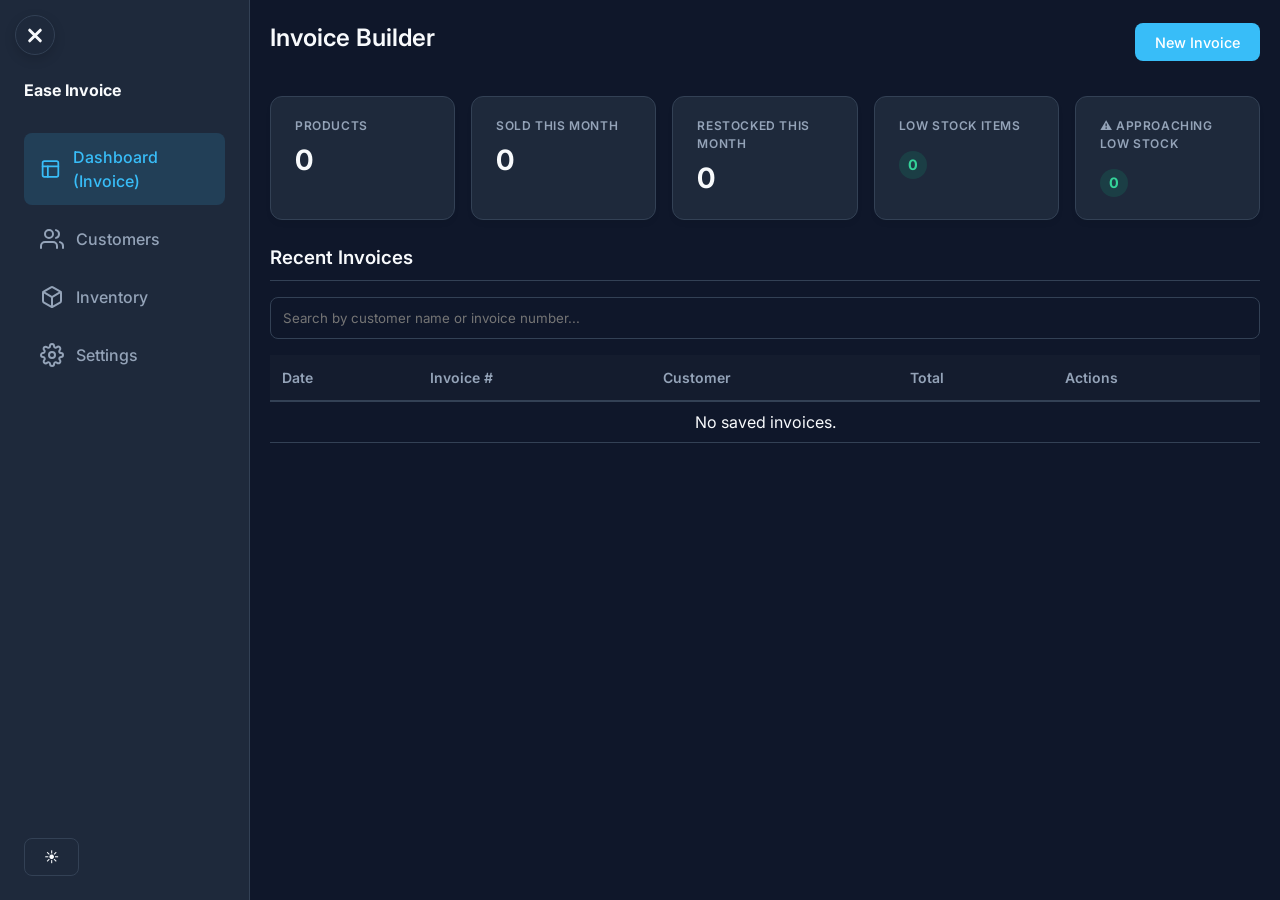
==== commit e94753c2: "Add customer-stats interactions and nav spacing tweak Wire up customer stats cards to actions and im" ====
--- a/index.html
+++ b/index.html
@@ -481,15 +481,15 @@
           <div class="view-body">
             <!-- Customer Stats Summary Cards -->
             <div class="stats-grid no-print" style="margin-bottom: 1.5rem;">
-              <div class="stat-card">
+              <div class="stat-card" data-action="show-all-customers" title="Show all customers">
                 <span class="stat-label">👥 Total Customers</span>
                 <span class="stat-value" id="stat-total-customers">0</span>
               </div>
-              <div class="stat-card">
+              <div class="stat-card" data-action="show-active-buyers" title="Show customers who have bought from you">
                 <span class="stat-label">🛍️ Active Buyers</span>
                 <span class="stat-value" id="stat-active-buyers">0</span>
               </div>
-              <div class="stat-card">
+              <div class="stat-card" data-action="show-top-buyer" title="View top buyer purchase history">
                 <span class="stat-label">👑 Top Buyer</span>
                 <span class="stat-value" id="stat-top-buyer" style="font-size: 1rem;">None</span>
               </div>
@@ -982,4 +982,4 @@
     <script src="js/profile.js"></script>
     <script src="js/app.js"></script>
   </body>
-</html>
+</html>
--- a/css/style.css
+++ b/css/style.css
@@ -164,7 +164,7 @@
 .main-nav {
     display: flex;
     flex-direction: column;
-    gap: 0.5rem;
+    gap: 10px;
     flex-grow: 1;
 }
 
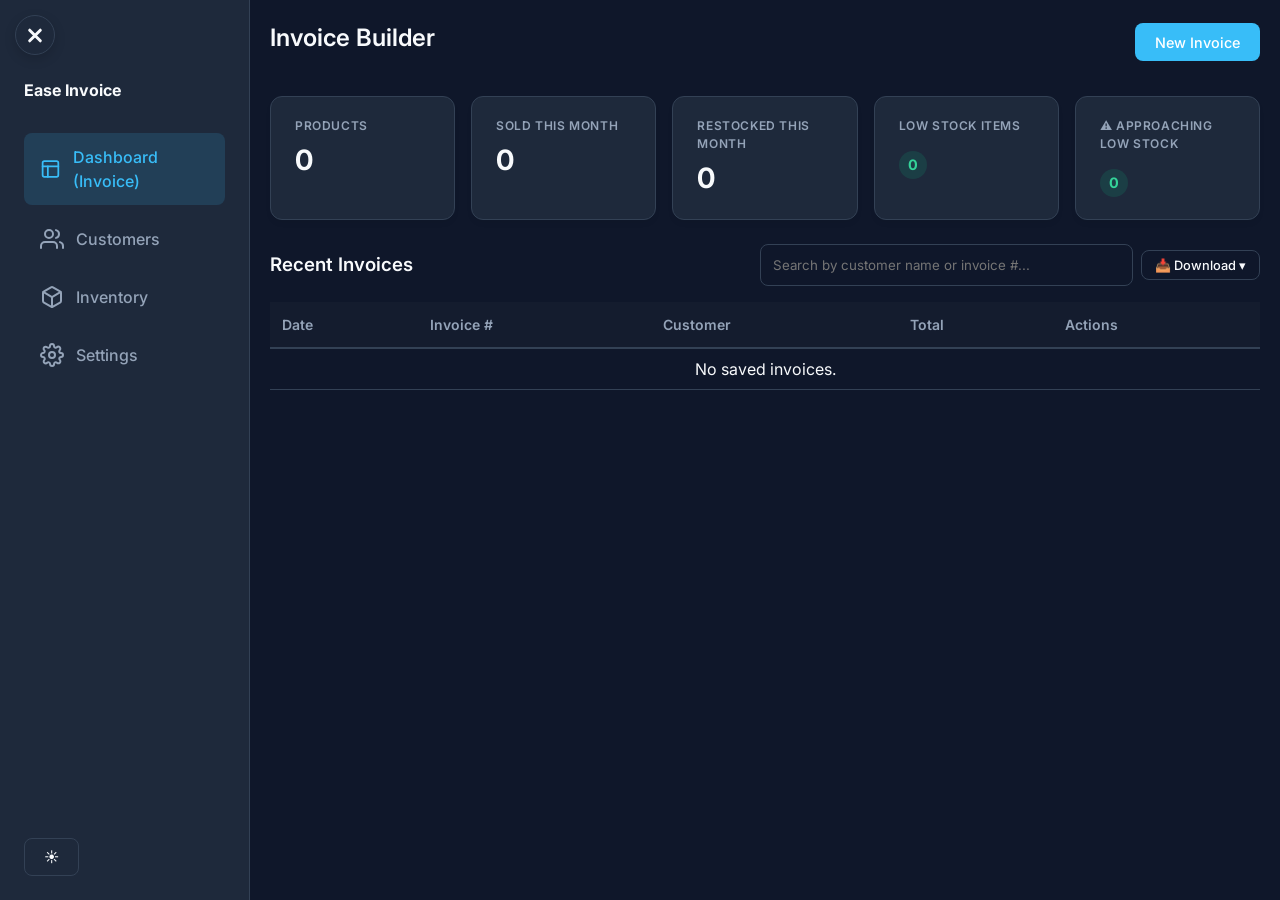
==== commit 6c818f03: "Add multi-format customer download dropdown Introduce a Download dropdown for the Customers view (CS" ====
--- a/index.html
+++ b/index.html
@@ -287,15 +287,58 @@
 
             <!-- Invoice History List -->
             <div id="invoice-history" class="no-print">
-              <h3 class="section-title">Recent Invoices</h3>
-              <div class="search-bar" style="margin-bottom: 1rem">
-                <input
-                  type="text"
-                  id="search-history"
-                  placeholder="Search by customer name or invoice number..."
-                  class="form-control"
-                />
-              </div>
+              <div style="display: flex; justify-content: space-between; align-items: center; margin-bottom: 1rem; flex-wrap: wrap; gap: 0.75rem;">
+                <h3 class="section-title" style="margin-bottom: 0; border-bottom: none; padding-bottom: 0;">Recent Invoices</h3>
+                
+                <div style="display: flex; gap: 0.5rem; align-items: center; flex: 1; max-width: 500px; justify-content: flex-end;">
+                  <div class="search-bar" style="margin-bottom: 0; flex: 1;">
+                    <input
+                      type="text"
+                      id="search-history"
+                      placeholder="Search by customer name or invoice #..."
+                      class="form-control"
+                    />
+                  </div>
+
+                  <!-- Invoices Download Dropdown -->
+                  <div class="dropdown" id="invoices-download-dropdown" style="position: relative; display: inline-block;">
+                    <button class="btn btn-outline btn-sm dropdown-toggle" id="btn-invoices-download-toggle" type="button" aria-haspopup="true" aria-expanded="false" title="Download recent invoices">
+                      📥 Download ▾
+                    </button>
+                    <div class="dropdown-menu" id="invoices-download-menu" style="display: none;">
+                      <button type="button" class="dropdown-item" data-format="csv">
+                        <span class="dropdown-item-icon">📄</span>
+                        <span class="dropdown-item-text">
+                          <strong>CSV (.csv)</strong>
+                          <small>Invoice records</small>
+                        </span>
+                      </button>
+                      <button type="button" class="dropdown-item" data-format="xlsx">
+                        <span class="dropdown-item-icon">📊</span>
+                        <span class="dropdown-item-text">
+                          <strong>Excel (.xlsx)</strong>
+                          <small>Formatted workbook</small>
+                        </span>
+                      </button>
+                      <button type="button" class="dropdown-item" data-format="svg">
+                        <span class="dropdown-item-icon">🖼️</span>
+                        <span class="dropdown-item-text">
+                          <strong>SVG Card (.svg)</strong>
+                          <small>Vector graphic summary</small>
+                        </span>
+                      </button>
+                      <button type="button" class="dropdown-item" data-format="pdf">
+                        <span class="dropdown-item-icon">📑</span>
+                        <span class="dropdown-item-text">
+                          <strong>PDF Document (.pdf)</strong>
+                          <small>Printable report</small>
+                        </span>
+                      </button>
+                    </div>
+                  </div>
+                </div>
+              </div>
+
               <div class="table-responsive">
                 <table class="data-table" id="history-table">
                   <thead>
@@ -419,15 +462,52 @@
               </form>
             </div>
 
-            <div class="search-bar" style="margin-bottom: 1rem; display: flex; gap: 0.75rem; align-items: center;">
+            <div class="search-bar" style="margin-bottom: 1rem; display: flex; gap: 0.75rem; align-items: center; flex-wrap: wrap;">
               <input
                 type="text"
                 id="search-inventory"
                 placeholder="Search by name, company, variant..."
                 class="form-control"
-                style="flex: 1;"
+                style="flex: 1; min-width: 240px;"
               />
               <button class="btn btn-outline btn-sm" onclick="InventoryManager.showAllHistory()">📋 Full History</button>
+              
+              <!-- Inventory Download Dropdown -->
+              <div class="dropdown" id="inventory-download-dropdown" style="position: relative; display: inline-block;">
+                <button class="btn btn-outline btn-sm dropdown-toggle" id="btn-inventory-download-toggle" type="button" aria-haspopup="true" aria-expanded="false" title="Download inventory list">
+                  📥 Download ▾
+                </button>
+                <div class="dropdown-menu" id="inventory-download-menu" style="display: none;">
+                  <button type="button" class="dropdown-item" data-format="csv">
+                    <span class="dropdown-item-icon">📄</span>
+                    <span class="dropdown-item-text">
+                      <strong>CSV (.csv)</strong>
+                      <small>Product inventory data</small>
+                    </span>
+                  </button>
+                  <button type="button" class="dropdown-item" data-format="xlsx">
+                    <span class="dropdown-item-icon">📊</span>
+                    <span class="dropdown-item-text">
+                      <strong>Excel (.xlsx)</strong>
+                      <small>Formatted workbook</small>
+                    </span>
+                  </button>
+                  <button type="button" class="dropdown-item" data-format="svg">
+                    <span class="dropdown-item-icon">🖼️</span>
+                    <span class="dropdown-item-text">
+                      <strong>SVG Card (.svg)</strong>
+                      <small>Vector graphic inventory card</small>
+                    </span>
+                  </button>
+                  <button type="button" class="dropdown-item" data-format="pdf">
+                    <span class="dropdown-item-icon">📑</span>
+                    <span class="dropdown-item-text">
+                      <strong>PDF Document (.pdf)</strong>
+                      <small>Printable inventory sheet</small>
+                    </span>
+                  </button>
+                </div>
+              </div>
             </div>
 
             <div class="inventory-color-legend">
@@ -506,12 +586,48 @@
                     placeholder="Search by customer name, phone, email, address..."
                   />
                 </div>
-                <div class="filter-pills" style="display: flex; gap: 0.5rem; flex-wrap: wrap;">
+                <div class="filter-pills" style="display: flex; gap: 0.5rem; flex-wrap: wrap; align-items: center;">
                   <button class="btn btn-outline customer-filter-btn active" data-filter="all">All Customers</button>
                   <button class="btn btn-outline customer-filter-btn part-time-highlight" data-filter="part-time" id="btn-filter-part-time" title="View buyers who purchase products the most">⭐ Part time customer</button>
                   <button class="btn btn-outline customer-filter-btn" data-filter="email">Has Email</button>
                   <button class="btn btn-outline customer-filter-btn" data-filter="phone">Has Phone</button>
-                  <button class="btn btn-outline btn-sm" id="btn-export-customers-csv" title="Export the current customer list (all or filtered) as CSV">📥 Export CSV</button>
+                  
+                  <!-- Download Dropdown -->
+                  <div class="dropdown" id="customer-download-dropdown" style="position: relative; display: inline-block;">
+                    <button class="btn btn-outline btn-sm dropdown-toggle" id="btn-customer-download-toggle" type="button" aria-haspopup="true" aria-expanded="false" title="Download customer directory">
+                      📥 Download ▾
+                    </button>
+                    <div class="dropdown-menu" id="customer-download-menu" style="display: none;">
+                      <button type="button" class="dropdown-item" data-format="csv">
+                        <span class="dropdown-item-icon">📄</span>
+                        <span class="dropdown-item-text">
+                          <strong>CSV (.csv)</strong>
+                          <small>Comma-separated data</small>
+                        </span>
+                      </button>
+                      <button type="button" class="dropdown-item" data-format="xlsx">
+                        <span class="dropdown-item-icon">📊</span>
+                        <span class="dropdown-item-text">
+                          <strong>Excel (.xlsx)</strong>
+                          <small>Formatted workbook</small>
+                        </span>
+                      </button>
+                      <button type="button" class="dropdown-item" data-format="svg">
+                        <span class="dropdown-item-icon">🖼️</span>
+                        <span class="dropdown-item-text">
+                          <strong>SVG Card (.svg)</strong>
+                          <small>Vector graphic card</small>
+                        </span>
+                      </button>
+                      <button type="button" class="dropdown-item" data-format="pdf">
+                        <span class="dropdown-item-icon">📑</span>
+                        <span class="dropdown-item-text">
+                          <strong>PDF Document (.pdf)</strong>
+                          <small>Printable document report</small>
+                        </span>
+                      </button>
+                    </div>
+                  </div>
                 </div>
               </div>
             </div>
@@ -846,13 +962,39 @@
               </select>
             </div>
             <button class="btn btn-outline btn-sm" id="btn-clear-history-filter" style="align-self:flex-end;">Clear</button>
-            <div class="download-dropdown" id="download-dropdown" style="align-self:flex-end; position:relative;">
-              <button class="btn btn-outline btn-sm" id="btn-download-dropdown-toggle">📥 Download ▾</button>
-              <div class="download-dropdown-menu" id="btn-download-dropdown-menu" style="display:none;">
-                <button class="download-dropdown-item" id="btn-export-history-xlsx">📊 Export as XLSX</button>
-                <button class="download-dropdown-item" id="btn-export-history-pdf">📄 Export as PDF</button>
-                <button class="download-dropdown-item" id="btn-export-history-svg">📈 Export Chart as SVG</button>
-                <button class="download-dropdown-item" id="btn-export-history-csv">📋 Export as CSV</button>
+            <div class="dropdown" id="history-download-dropdown" style="align-self:flex-end; position:relative; display: inline-block;">
+              <button class="btn btn-outline btn-sm dropdown-toggle" id="btn-history-download-toggle" type="button" aria-haspopup="true" aria-expanded="false" title="Download stock history">
+                📥 Download ▾
+              </button>
+              <div class="dropdown-menu" id="history-download-menu" style="display:none;">
+                <button type="button" class="dropdown-item" id="btn-export-history-csv">
+                  <span class="dropdown-item-icon">📄</span>
+                  <span class="dropdown-item-text">
+                    <strong>CSV (.csv)</strong>
+                    <small>History log data</small>
+                  </span>
+                </button>
+                <button type="button" class="dropdown-item" id="btn-export-history-xlsx">
+                  <span class="dropdown-item-icon">📊</span>
+                  <span class="dropdown-item-text">
+                    <strong>Excel (.xlsx)</strong>
+                    <small>Formatted workbook</small>
+                  </span>
+                </button>
+                <button type="button" class="dropdown-item" id="btn-export-history-svg">
+                  <span class="dropdown-item-icon">📈</span>
+                  <span class="dropdown-item-text">
+                    <strong>SVG Chart (.svg)</strong>
+                    <small>Vector chart & stats</small>
+                  </span>
+                </button>
+                <button type="button" class="dropdown-item" id="btn-export-history-pdf">
+                  <span class="dropdown-item-icon">📑</span>
+                  <span class="dropdown-item-text">
+                    <strong>PDF Report (.pdf)</strong>
+                    <small>Printable history report</small>
+                  </span>
+                </button>
               </div>
             </div>
           </div>
--- a/css/style.css
+++ b/css/style.css
@@ -2679,4 +2679,97 @@
     cursor: pointer;
 }
 
-
+/* ==========================================================================
+   Dropdown Component (e.g., Export/Download Menu)
+   ========================================================================== */
+
+.dropdown {
+    position: relative;
+    display: inline-block;
+}
+
+.dropdown-menu {
+    position: absolute;
+    top: calc(100% + 6px);
+    right: 0;
+    min-width: 220px;
+    background-color: var(--surface);
+    border: 1px solid var(--border-color);
+    border-radius: var(--radius-lg);
+    box-shadow: 0 12px 32px rgba(0, 0, 0, 0.25);
+    padding: 0.4rem;
+    z-index: 1000;
+    display: flex;
+    flex-direction: column;
+    gap: 0.25rem;
+    animation: dropdownFadeIn 0.18s cubic-bezier(0.16, 1, 0.3, 1);
+    backdrop-filter: blur(8px);
+}
+
+@keyframes dropdownFadeIn {
+    from {
+        opacity: 0;
+        transform: translateY(-6px) scale(0.97);
+    }
+    to {
+        opacity: 1;
+        transform: translateY(0) scale(1);
+    }
+}
+
+.dropdown-item {
+    display: flex;
+    align-items: center;
+    gap: 0.75rem;
+    padding: 0.6rem 0.85rem;
+    width: 100%;
+    text-align: left;
+    background: transparent;
+    border: none;
+    border-radius: var(--radius);
+    color: var(--text-main);
+    font-family: inherit;
+    font-size: 0.85rem;
+    cursor: pointer;
+    transition: background-color 0.15s ease, transform 0.1s ease;
+}
+
+.dropdown-item:hover {
+    background-color: rgba(56, 189, 248, 0.12);
+    color: var(--primary);
+}
+
+body.theme-dark .dropdown-item:hover {
+    background-color: rgba(56, 189, 248, 0.16);
+}
+
+.dropdown-item:active {
+    transform: scale(0.98);
+}
+
+.dropdown-item-icon {
+    font-size: 1.1rem;
+    line-height: 1;
+    flex-shrink: 0;
+}
+
+.dropdown-item-text {
+    display: flex;
+    flex-direction: column;
+    gap: 0.1rem;
+}
+
+.dropdown-item-text strong {
+    font-size: 0.85rem;
+    font-weight: 600;
+    line-height: 1.2;
+}
+
+.dropdown-item-text small {
+    font-size: 0.72rem;
+    color: var(--text-muted);
+    line-height: 1.1;
+}
+
+
+
